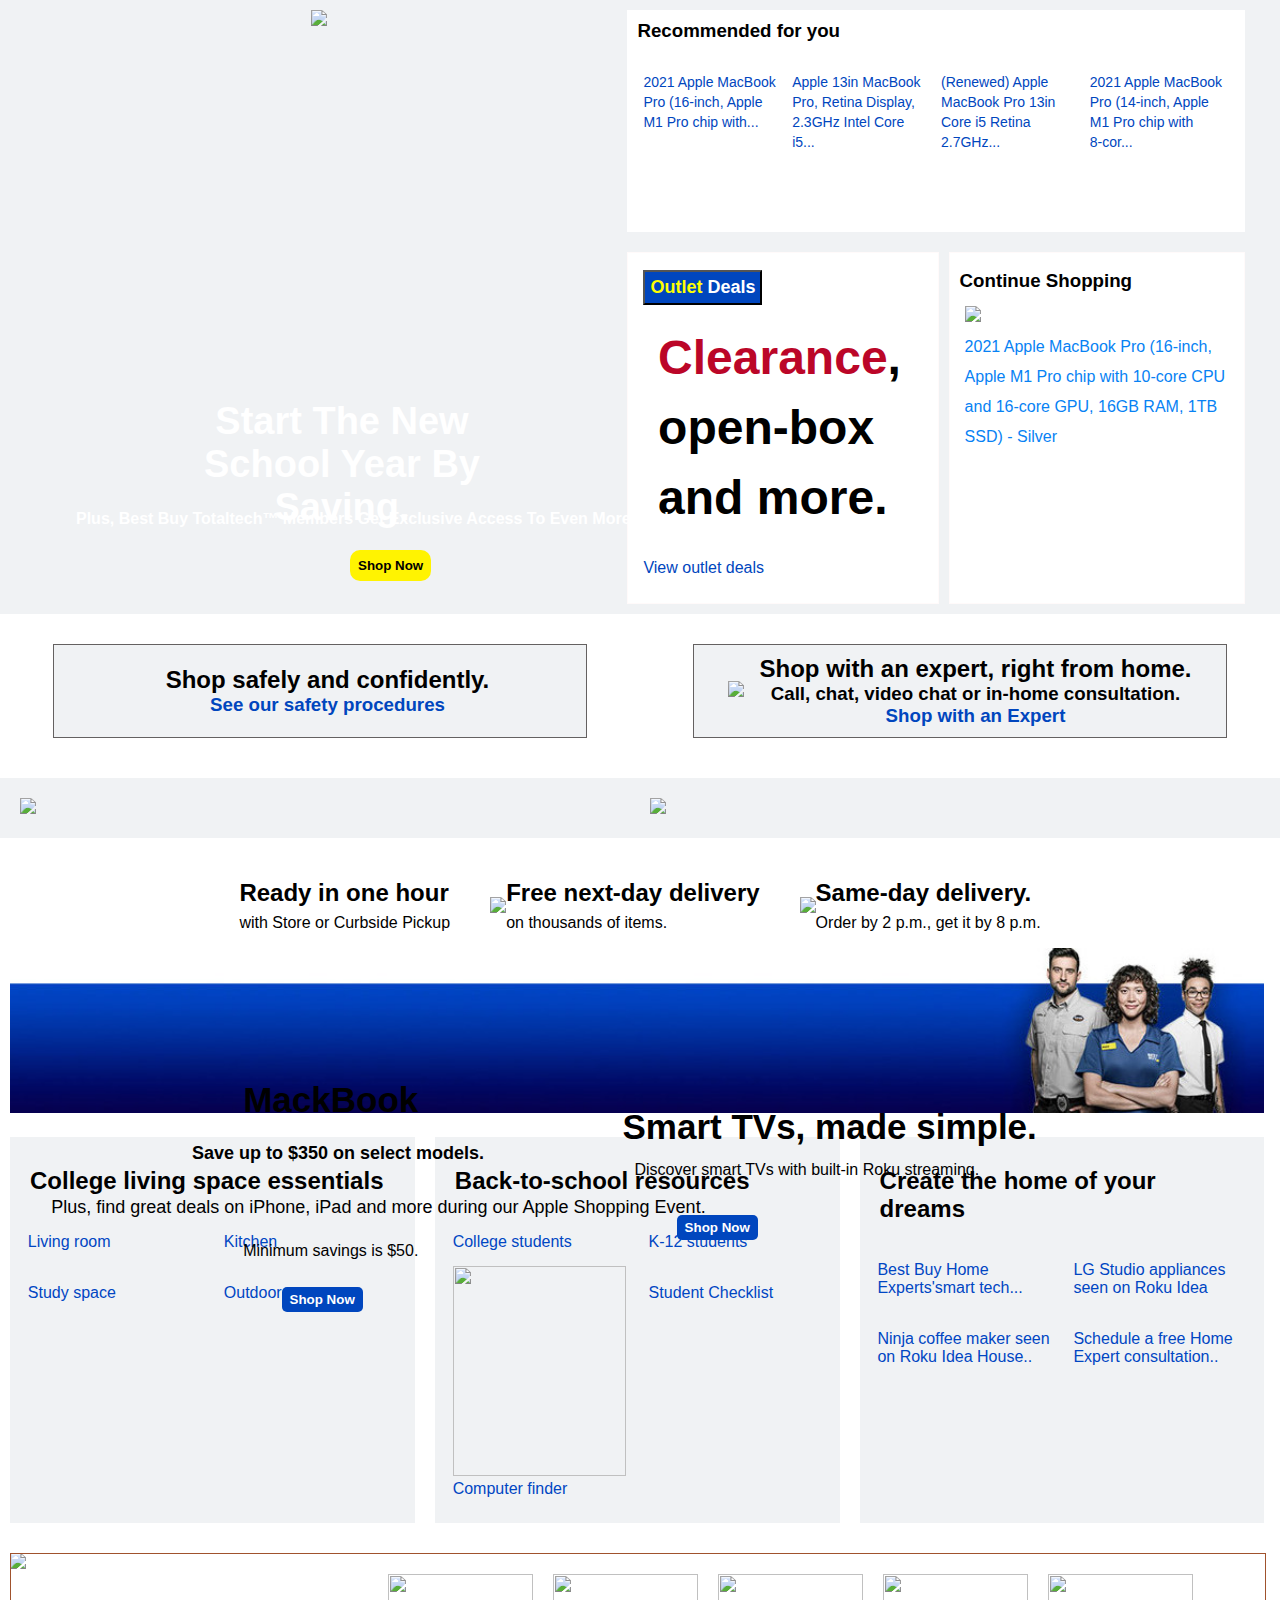
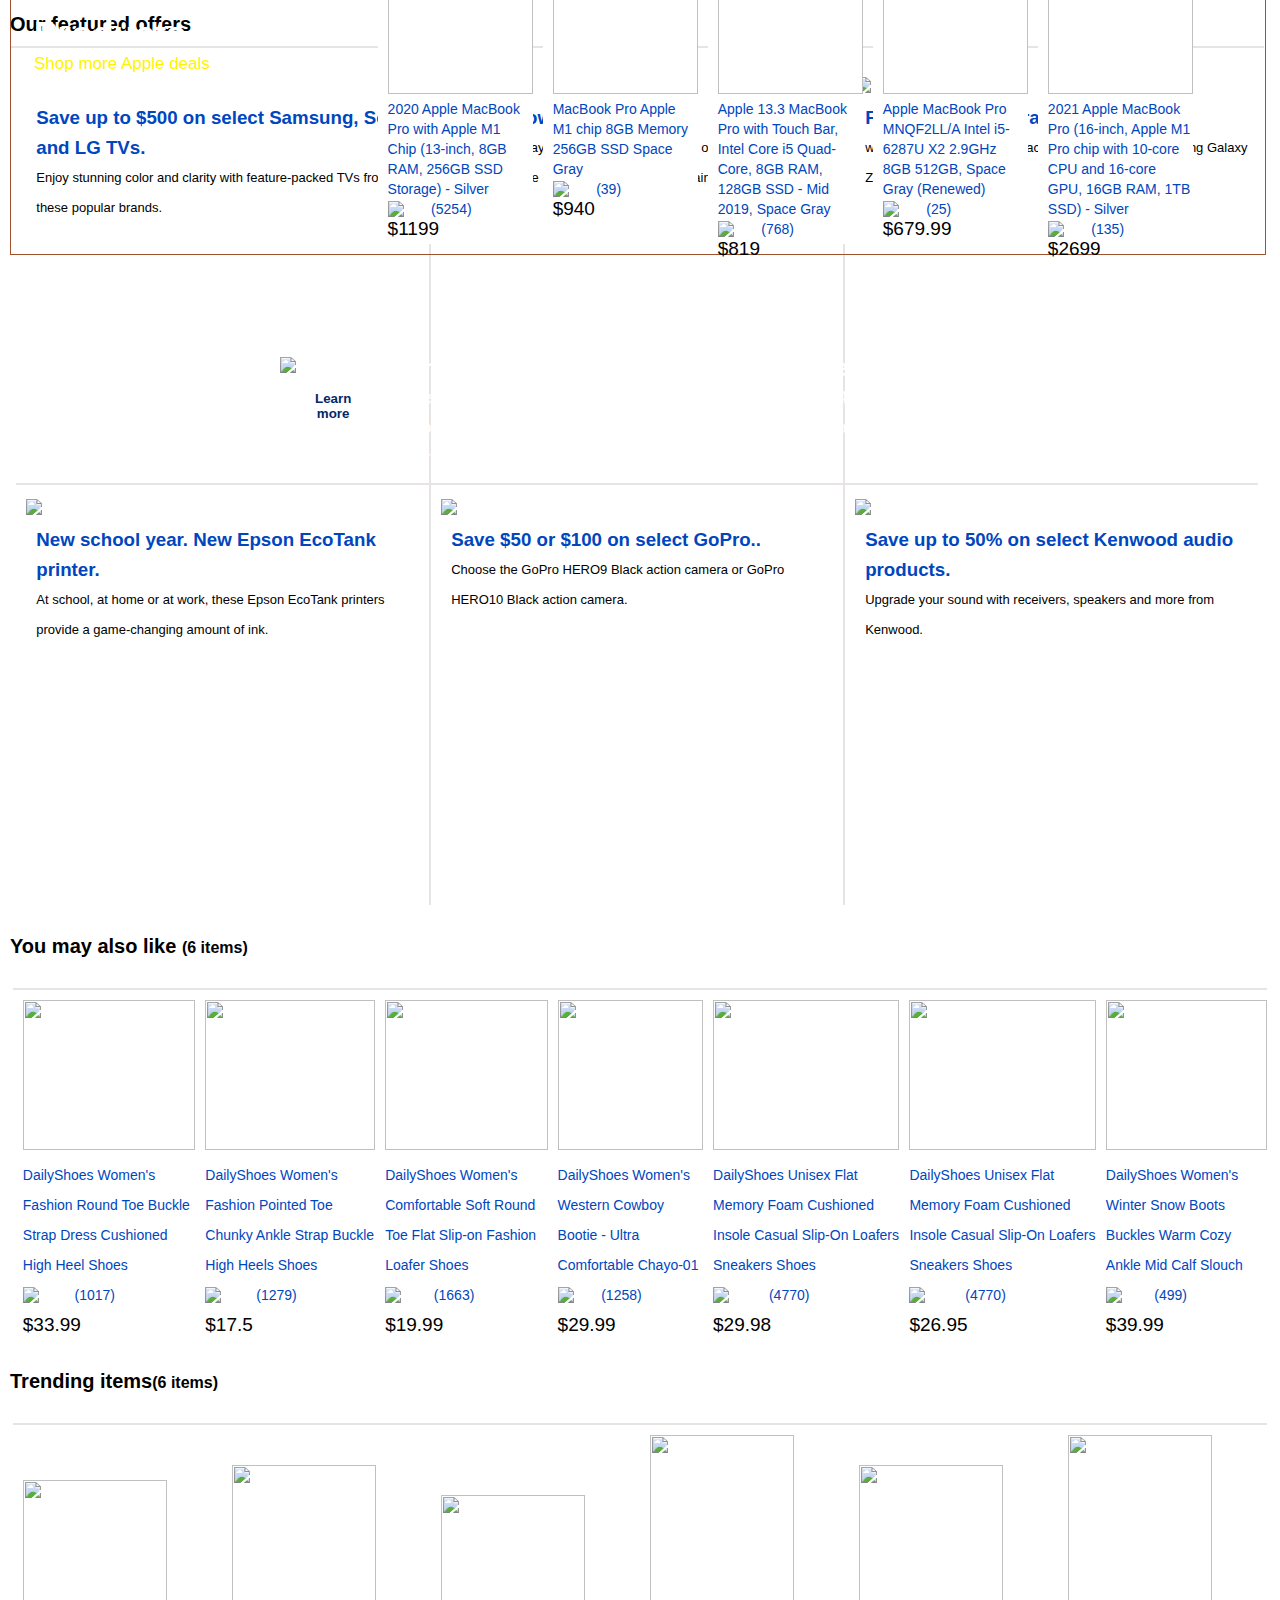
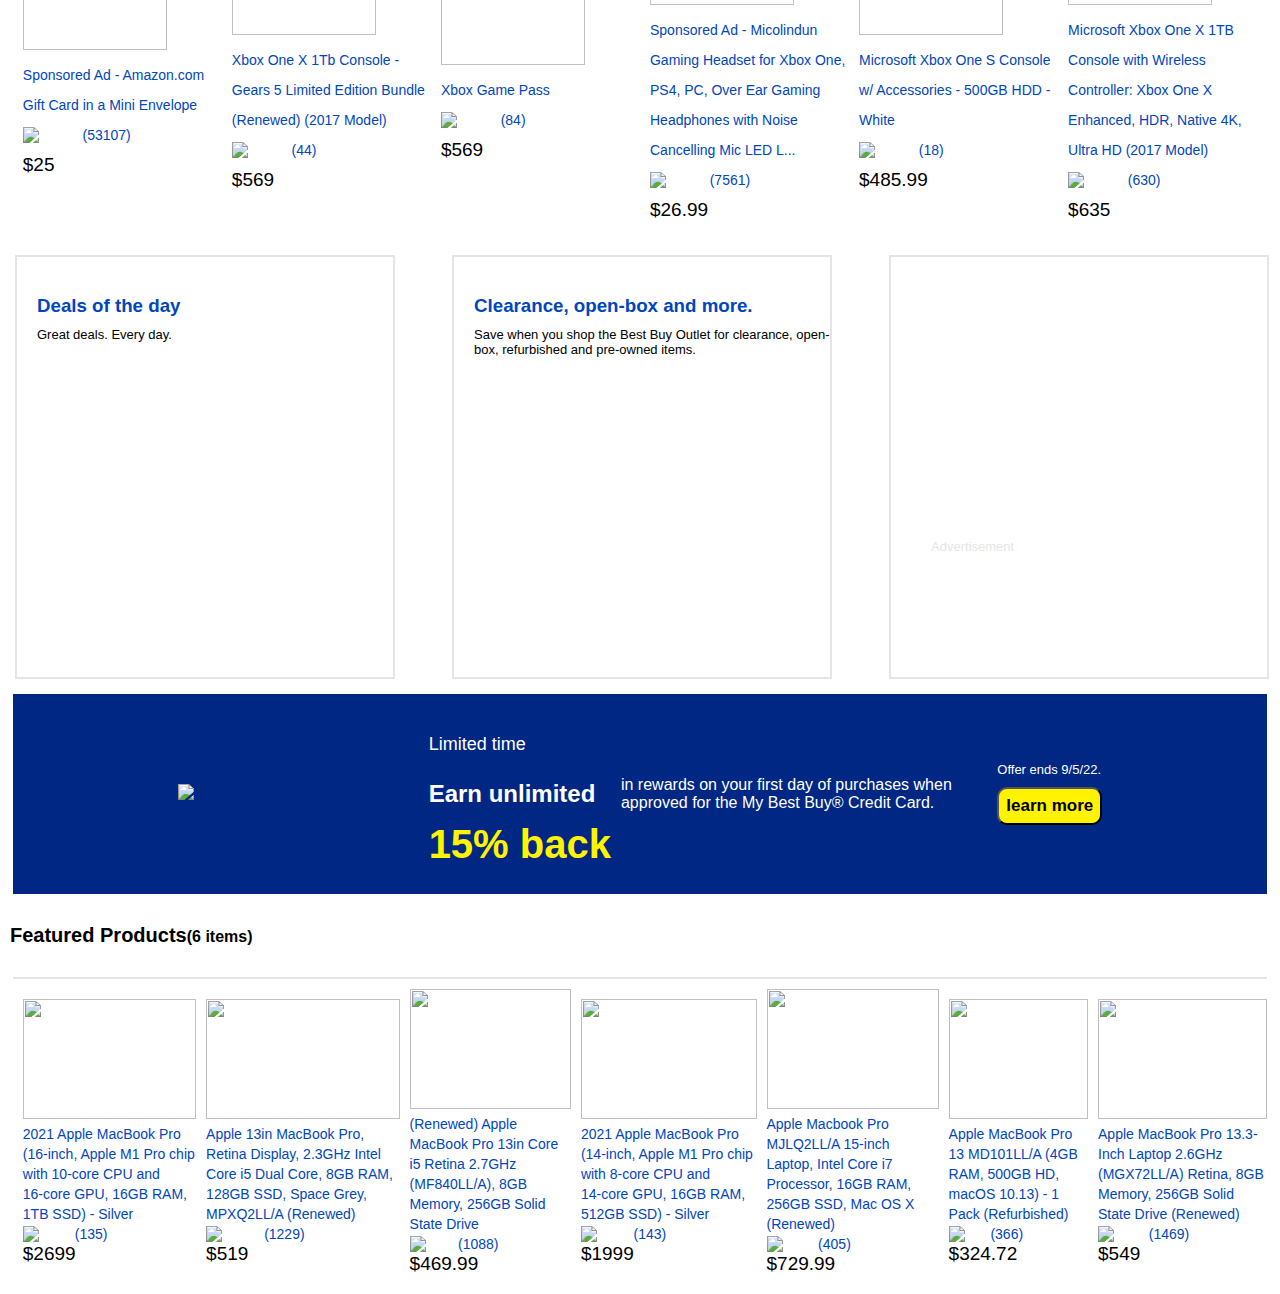
==== index.html @ 5bbf008c "Merge pull request #18 from Piryanshu88/fw20_0834_day-2" ====
<!DOCTYPE html>
<html lang="en">
<head>
    <meta charset="UTF-8">
    <meta http-equiv="X-UA-Compatible" content="IE=edge">
    <meta name="viewport" content="width=device-width, initial-scale=1.0">
    <link rel="icon" href="[data-uri]">
    <title>Best Buys | Official and Online Store  </title>
    <link rel="stylesheet" href="./styles/css/index.css">
    <style>
        
    </style>
</head>

<body>
    <div id="navbar">
      
    </div>
    <div id="top-section">
        <div id="school-deals">
            <img style="width: 95%;position: relative;" src="https://pisces.bbystatic.com/image2/BestBuy_US/dam/GL-74179_ghplarge-949d5cd3-9919-43be-a516-9c9695aa7c24.jpg">
            <h1 id="t1">Start the new school year by saving.</h1>
            <h3 id="t2">Plus, Best Buy Totaltech™ members get exclusive access to even more deals.</h3>
            <button id="t3">Shop Now</button>
        </div>
        <div id="top-section-right">
           <div id="deals">
            <h3>Recommended for you</h3>
            <div id="recommended">
                <div>
                    <img  src="https://m.media-amazon.com/images/I/61Y30DpqRVL._AC_UY218_.jpg" alt="">
                    <p>2021 Apple MacBook Pro (16-inch, Apple M1 Pro chip with...</p>
                </div>
                <div>
                    <img src="https://m.media-amazon.com/images/I/71nM55mRvxL._AC_UY218_.jpg" alt="">
                    <p>Apple 13in MacBook Pro, Retina Display, 2.3GHz Intel Core i5...</p>
                </div>
                <div>
                    <img src="https://m.media-amazon.com/images/I/718L2WEaryL._AC_UY218_.jpg" alt="">
                    <p>(Renewed) Apple MacBook Pro 13in Core i5 Retina 2.7GHz...</p>
                </div>
                <div>
                    <img src="https://m.media-amazon.com/images/I/61cCf94xIEL._AC_UY218_.jpg" alt="">
                    <p>2021 Apple MacBook Pro (14-inch, Apple M1 Pro chip with 8‑cor...</p>
                </div>
            </div>
           </div>
            <div id="phase">
                <div id="clearance">
                    <button id="c1"><span style="color:yellow ;">Outlet</span> Deals</button>
                    <p id="c2"><span style="color:#BB0628">Clearance</span>, open-box and more.</p>
                    <p id="c3">View outlet deals</p>
                </div>
                <div id="continue-shop">
                    <h3 style="margin-top:17px ;margin-left:10px;margin-bottom: 10px;">Continue Shopping</h3>
                    <div id="continue-shop-1">
                        <!-- displaying data by js -->
                    </div>
                </div>
            </div>
        </div>
    </div>

    <div id="expert">
        <div id="safely">
            <div>
                <img src="https://pisces.bbystatic.com/image2/BestBuy_US/dam/GL-65963-confident-210831-c34d2a74-8b79-41cd-8161-b9987666f7d6.png;maxHeight=72;maxWidth=72" alt="">
            </div>
            <div>
                <h2>Shop safely and confidently.</h2>
                <h3 style="color:#0046BE">See our safety procedures</h3>
            </div>
        </div>
        <div id="right">
            <div>
                <img src="https://pisces.bbystatic.com/image2/BestBuy_US/dam/GL-65963-expert-210831-70c599ed-fc34-47d8-9b93-85f899d93c8f.png;maxHeight=72;maxWidth=72">
            </div>
            <div>
                <h2>Shop with an expert, right from home.</h2>
                <h3>Call, chat, video chat or in-home consultation.</h3>
                <h3 style="color:#0046BE">Shop with an Expert</h3>
            </div>
        </div>
    </div>

    <div id="mid-section">
        <div id="mac">
            <h2 id="m1">MackBook</h2>
            <p id="m2">Save up to $350 on select models.</p>
            <p id="m3">Plus, find great deals on iPhone, iPad and more during our Apple Shopping Event.</p>
            <p id="m4">Minimum savings is $50.</p>
            <button id="m5">Shop Now</button>
            <img style="width:100%;position:relative;" src="https://pisces.bbystatic.com/image2/BestBuy_US/dam/subpanel-MMT-575448-ase-080822-ba762a2c-0acb-48df-926e-17cd564ca47e.jpg">
        </div>
        <div id="roku">
            <h2 id="r1">Smart TVs, made simple.</h2>
            <p id="r2">Discover smart TVs with built-in Roku streaming.</p>
            <button id="r3">Shop Now</button>
            <img style="width:100%;position:relative;" src="https://pisces.bbystatic.com/image2/BestBuy_US/dam/MMT-583396-ghp-sp-roku-220828-5d481c96-cd18-4f81-8034-0f6a1849026f.jpg">
        </div>
    </div>

    <div id="service">
        <div id="hour">
            <div>
                <img style="width: 70%;" src="https://pisces.bbystatic.com/image2/BestBuy_US/Gallery/gl-37875-app-curbside-vpe_der-149659.png;maxHeight=144;maxWidth=144" alt="">
            </div>
            <div>
                <h2>Ready in one hour</h3>
                <p>with Store or Curbside Pickup</p>
            </div>
        </div>
        <div id="next">
            <div>
                <img style="width: 70%;" src="https://pisces.bbystatic.com/image2/BestBuy_US/Gallery/gl-app-vpe-freeshippin_der1-206852.png;maxHeight=144;maxWidth=144">
            </div>
            <div>
                <h2>Free next-day delivery</h2>
                <p>on thousands of items.</p>
            </div>
        </div>
        <div id="same-day">
            <div>
                <img style="width: 70%;" src="https://pisces.bbystatic.com/image2/BestBuy_US/Gallery/gl-app-vpe-freeshippin_der1-206852.png;maxHeight=144;maxWidth=144">
            </div>
            <div>
                <h2>Same-day delivery.</h2>
                <p>Order by 2 p.m., get it by 8 p.m.</p>
            </div>
        </div>
    </div>

    <div id="meme">
        <div id="total">
            <div id="bestbuy">
                <img src="https://pisces.bbystatic.com/image2/BestBuy_US/dam/total-tech-stacked-reverse-sol86118-059fc768-50d8-43ab-b62a-3bded1b62731.png" style="width:50%"><br>
                <button id="btn-1">Learn more</button>
            </div>
            <div id="tech">
                <h2 style="color:white">The membership you and your tech deserve.</h2>
                <p style="width:70%;color: white;">Best Buy Totaltech™ provides 24/7/365 tech support, up to 24 months of product protection with active membership, free standard installation and so much more.
                    Terms and conditions apply.</p>
            </div>
        </div>
        <img src="bestbuyer (1) (1).jpg" id=adv style="margin: 10px;width:98%">
    </div>

    <div id="lower-section">
        <div>
            <h2 class="head">College living space essentials</h2>
            <div class="college">
                <div >
                    <img style="width: 100%;"src="https://pisces.bbystatic.com/image2/BestBuy_US/dam/GL-74307-flex-living-220617-13ff3b39-9f7c-4278-b860-190b8bf8d06b.jpg" alt=""> 
                    <p class="boss"style="color:#0046C3;cursor: pointer;">Living room</p>
                 </div>
                 <div>
                     <img style="width: 100%;"src="https://pisces.bbystatic.com/image2/BestBuy_US/dam/GL-74307-flex-kitchen-220617-fa3601ed-87b6-4066-9a09-8ce5abee8e0b.jpg" alt=""> 
                    <p class="boss" style="color:#0046C3;cursor: pointer;">Kitchen</p>
                 </div>
                 <div>
                     <img style="width: 100%;"src="https://pisces.bbystatic.com/image2/BestBuy_US/dam/GL-74307-flex-study-space-220617-99927718-5b75-4319-b110-cbb4e709b573.jpg" alt=""> 
                    <p class="boss"  style="color:#0046C3;cursor: pointer;">Study space</p>
                 </div>
                 <div>
                     <img style="width: 100%;"src="https://pisces.bbystatic.com/image2/BestBuy_US/dam/GL-74307-flex-outdoor-220617-8b563d78-0b6f-42b3-aa0e-79f0a20b6b6d.jpg" alt=""> 
                    <p class="boss"style="color:#0046C3;cursor: pointer;">Outdoor</p>
                 </div>
            </div>
        </div>

        <div>
            <h2 class="head">Back-to-school resources</h2>
            <div class="college">
                <div >
                    <img style="width: 100%;"src="https://pisces.bbystatic.com/image2/BestBuy_US/dam/GL-74307-flex-bts-220617-cd9807c7-3288-4a53-9e2b-e6aa969410b2.jpg" alt=""> 
                    <p class="boss"style="color:#0046C3;cursor: pointer;">College students </p>
                 </div>
                 <div>
                     <img style="width: 100%;"src="https://pisces.bbystatic.com/image2/BestBuy_US/dam/GL-74325-flex-parenthub-220617-3ca59862-5125-45ce-a189-439117edf662.jpg" alt=""> 
                    <p class="boss"style="color:#0046C3;cursor: pointer;">K-12 students</p>
                 </div>
                 <div>
                     <img style="width: 100%;height: 210px;"src="https://pisces.bbystatic.com/image2/BestBuy_US/images/products/6504/6504389_rd.jpg" alt=""> 
                    <p class="boss"style="color:#0046C3;cursor: pointer;">Computer finder</p>
                 </div>
                 <div>
                     <img style="width: 100%;"src="https://pisces.bbystatic.com/image2/BestBuy_US/dam/GL-75219-Explore-BTS-Checklist-220705-7034bf3a-0553-4ff0-88a2-0032cb392116.jpg" alt=""> 
                    <p class="boss"style="color:#0046C3;cursor: pointer;">Student Checklist</p>
                 </div>
            </div>
        </div>

        <div>
            <h2 class="head">Create the home of your dreams</h2>
            <div class="college">
                <div >
                    <img style="width: 100%;"src="https://pisces.bbystatic.com/image2/BestBuy_US/dam/GL-76531-explore-roku-kitchen-220815-c8e41565-8422-4aa5-ba16-5ecbe47f5e06.jpg" alt=""> 
                    <p class="boss"style="color:#0046C3;cursor: pointer;">Best Buy  Home Experts'smart tech...</p>
                 </div>
                 <div>
                     <img style="width: 100%;"src="https://pisces.bbystatic.com/image2/BestBuy_US/dam/GL-76531-explore-roku-appliances-220815-3b1701be-aacb-4da3-874d-4b1a51129834.jpg" alt=""> 
                    <p class="boss"style="color:#0046C3;cursor: pointer;">LG Studio appliances seen on Roku Idea</p>
                 </div>
                 <div>
                     <img style="width: 100%;"src="https://pisces.bbystatic.com/image2/BestBuy_US/dam/GL-76531-explore-roku-coffee-220815-acff9194-5b41-4f60-95aa-1b4623ca00e1.jpg" alt=""> 
                    <p class="boss"style="color:#0046C3;cursor: pointer;">Ninja coffee maker seen on Roku Idea House..</p>
                 </div>
                 <div>
                     <img style="width: 100%;"src="https://pisces.bbystatic.com/image2/BestBuy_US/dam/GL-76531-explore-roku-he-220815-7cfc3f46-9d53-49e3-9872-c21d94a7eb39.jpg" alt=""> 
                    <p class="boss"style="color:#0046C3;cursor: pointer;">Schedule a free Home Expert consultation..</p>
                 </div>
            </div>
        </div>

    </div>

    <div id="essential">
        <div id="apple-products">
            <div id="apple-details">
                <h2 id="ap-1">Apple Essentials Products</h2>
                <p id="ap-2">Shop more Apple deals</p>
            </div>
            <div id="apple-product-display">
                <!-- Getting data via js  -->
            </div>
        </div>
        <div>
            <img  style="position: relative;width: 98%;margin: 10px;"src="https://pisces.bbystatic.com/image2/BestBuy_US/dam/GL-76210-iac-apple-080122-f9cbe257-b0da-4003-ab9a-57cfe6faedaa.jpg">
        </div>
    </div>

    <h3 style="margin-top:30px;margin-left:10px;font-size:20px">Our featured offers</h3>
    <div id="features">
        <div id="features-1">
            <div>
                <img style="width:90% ;" src="https://pisces.bbystatic.com/image2/BestBuy_US/dam/pol-mmt577255-samsung_DER-771450f0-cd57-4a85-9180-5f460434333e.jpg" alt="">
                <h3 class="fe-1">Save up to $500 on select Samsung, Sony and LG TVs.</h3>
                <p class="fe-2">Enjoy stunning color and clarity with feature-packed TVs from these popular brands.</p>
            </div>
            <div>
                <img style="width:90% ;"src="https://pisces.bbystatic.com/image2/BestBuy_US/dam/pol_MMT-577299_der-9a9683ad-626c-42b2-abb6-bc911eaa0d89.jpg">
                <h3 class="fe-1">Saints Row.</h3>
                <p class="fe-2">Choose the Day 1 or Legacy Edition of this open-world adventure. Plus, get a free Saints Row-themed keychain, found only at Best Buy.</p>
            </div>
            <div>
                <img style="width:90% ;"src="https://pisces.bbystatic.com/image2/BestBuy_US/dam/MMT-571819-samsung-pol-8efa6a58-428e-4a70-8f84-d543e7beb543.jpg">
                <h3 class="fe-1">Free memory upgrade and case.</h3>
                <p class="fe-2">with pre-order and qualified activation of the new Samsung Galaxy Z Series.</p>
            </div>
            <div>
                <img style="width:90% ;"src="https://pisces.bbystatic.com/image2/BestBuy_US/dam/pol_MMT-566770_der-e7e12919-0506-4624-b2b7-76f9450118ab.jpg">
                <h3 class="fe-1">New school year. New Epson EcoTank printer.</h3>
                <p class="fe-2">At school, at home or at work, these Epson EcoTank printers provide a game-changing amount of ink.</p>
            </div>
            <div>
                <img style="width:90% ;"src="https://pisces.bbystatic.com/image2/BestBuy_US/dam/pol-MMT-577252-220822_DER-3c297a44-d7b6-4c84-978b-5916cd4e68e1.jpg">
                <h3 class="fe-1">Save $50 or $100 on select GoPro..</h3>
                <p class="fe-2">Choose the GoPro HERO9 Black action camera or GoPro HERO10 Black action camera.</p>
            </div>
            <div>
                <img style="width:90% ;"src="https://pisces.bbystatic.com/image2/BestBuy_US/dam/pol-kenwood-mmt577155-c27c9389-83a6-4e9c-9257-3953977573cb.jpg">
                <h3 class="fe-1">Save up to 50% on select Kenwood audio products.</h3>
                <p class="fe-2">Upgrade your sound with receivers, speakers and more from Kenwood.</p>
            </div>
        </div>
    </div>

    <h3 style="margin-top:30px;margin-left:10px;font-size:20px">You may also like <span style="font-size:16px;">(6 items)</span></h3>
    <div class="maylike">
        <!-- putting data divs by js -->
    </div>

    <h3 style="margin-top:30px;margin-left:10px;font-size:20px">Trending items<span style="font-size:16px;">(6 items)</span></h3>
    <div class="trending">
        <!-- putting data divs by js -->
    </div>

    <div id="last-section">
        <div class="last-1">
            <img src="https://pisces.bbystatic.com/image2/BestBuy_US/Gallery/GL-37400-pol-dotd-190823_der-98962.png" style="width:100%" alt="">
            <h3 class="sec-1">Deals of the day</h3>
            <p class="sec-2"> Great deals. Every day.</p>
        </div>
        <div class="last-2">
            <img style="width:100%" src="https://pisces.bbystatic.com/image2/BestBuy_US/Gallery/GL-37504-pol-outlet-190823-98410.png;maxHeight=280;maxWidth=412" alt="">
            <h3 class="sec-1" >Clearance, open-box and more.</h3>
            <p class="sec-2" >Save when you shop the Best Buy Outlet for clearance, open-box, refurbished and pre-owned items.</p>
        </div>
        <div class="last-3">
            <p class="sec-3">Advertisement</p>
        </div>
    </div>

    <div id="credit-card">
        <div class="cr-1">
            <img  style="width: 80%;"src="https://pisces.bbystatic.com/image2/BestBuy_US/dam/GL-66611-cb-fs-211018-6dd3346e-0ef8-458c-b16d-5ff2264fbb11.png">
        </div>
        <div class="cr-2">
            <p style="color:white;font-size:18px">Limited time</p>
            <h2 style="color:white">Earn unlimited</h2>
            <h1 style="color: #FFF301 ;font-size: 40px;">15% back</h1>
        </div>
        <div class="cr-3">
            <p>in rewards on your first day of purchases when approved for the My Best Buy® Credit Card.</p>
        </div>
        <div class="cr-4">
            <p>Offer ends 9/5/22.</p>
            <button id="cr-btn">learn more</button>
        </div>
    </div>

     <h3 style="margin-top:30px;margin-left:10px;font-size:20px">Featured Products<span style="font-size:16px;">(6 items)</span></h3>
    <div id="featured">
        <!-- putting data divs by js-->
    </div>


</body>
</html>
 <script src="./scripts/index.js">
    //https://api.bestbuy.com/v1/products/6111518.json?apiKey=YourAPIKey
 </script>
---- styles/css/index.css ----
*{
    margin: 0px;
    padding: 0px;
    font-family: sans-serif;
}
#top-section{
    display: flex;
    padding: 10px;
    background-color: #F0F2F4;
}
#top-section>div{
    width: 49%;
}
#school-deals{
    text-align: center;
    text-transform: capitalize;
}
#t1{
    position: absolute;
    top: 400px;
    color: white;
    left: 150px;
    width: 30%;
    font-size: 38px;
}
#t2{
    position: absolute;
    top: 510px;
    color: white;
    left: 76px;
    font-size: 16px;
}
#t3{
    position: absolute;
    top: 550px;
    left: 350px;
    font-weight: bold;
    padding: 8px 8px;
    background-color: #FFF301;
    border-radius: 10px;
    cursor: pointer;
    border: none;
}
#t3:hover{
    background-color: yellow
}
#recommended{
    display: flex;
    gap: 1.5%;
}
#recommended>div{
    width: 23%;
    height: 170px;
    margin-top: 10px;
    margin-bottom: 10px;
    text-align:left;
    line-height: 20px;
}
#recommended>div:hover>p{
    text-decoration: underline;
}

#recommended img{
    width: 90%;
    margin:6px 6px 0px 6px;
}
#recommended p{
    color: #0046BE;
    cursor: pointer;
    font-size: 14px;
    margin-left: 6px;
}
#deals{
    background-color: white;
    padding-left: 10px;
    
    padding-top: 10px;
}
#phase{
    display: flex;
    gap: 10px;

}
#phase>div{
    width: 50%;
    border: 1px solid snow;
    height: 350px;
    margin-top: 20px;
}
#clearance{
    background-color: white;
    padding-left: 15px;
    line-height: 70px;
}
#c1{
    background-color: #0046BE;
    color: white;
    font-weight: bold;
    font-size: 18px;
    padding: 5px;
}
#c2{
    font-size: 48px;
    width: 90%;
    margin: auto;
    font-weight: bold;
    
}
#c3{
    color: #0046BE;
}
#continue-shop{
    background-color: white;
}
#continue-shop-1{
    margin-left: 15px;
}
.cont{
    color: #0782F4;

}
.cont:hover{
    text-decoration: underline;
}
#expert{
    display: flex;
    margin-top:20px;
    justify-content: space-around;
}
#expert>div{
    display: flex;
    align-items: center;
    width: 40%;
    text-align: center;
    justify-content: center;
    border: 1px solid #646161;
    margin: 10px;
    padding: 10px;
    background-color: #F0F2F4;
    gap: 15px;
}
#mid-section{
    display: flex;
    gap: 20px;
    margin-top: 30px;
    background-color: #F0F2F4;
    padding: 20px;
}
#mid-section>div{
    width: 50%;

}
#m1{
    position: absolute;
    top: 120%;
    font-size: 35px;
    
    z-index: 1;
    left: 19%;
}
#m2{
    position: absolute;
    top: 127%;
    
    font-size: 18px;
    font-weight: bold;
    z-index: 1;
    left: 15%;
}
#m3{
    position: absolute;
    top: 133%;
    z-index: 1;
    
    left: 4%;
    font-size: 18px;
}
#m4{
    position: absolute;
    top: 138%;
    
    z-index: 1;
    left: 19%;
}
#m5{
    position: absolute;
    top: 143%;
    z-index: 1;
    
    left: 22%;
    background-color: #0046BE;
    color: white;
    font-weight: bold;
    padding: 5px 8px;
    cursor: pointer;
    border: none;
    border-radius: 5px;
}
#m5:hover{
    background-color: #1e3b6d;
}
#r1{
    position: absolute;
    top:123%;
    z-index: 1;
    
    font-size: 35px;
    right: 19%;
}
#r2{
    position: absolute;
    top: 129%;
    
    z-index: 1;
    right: 23.5%;
}
#r3{

    position: absolute;
    top: 135%;
    cursor: pointer;
    right: 40.8%;
    z-index: 1;
    background-color: #0046BE;
    color: white;
    font-weight: bold;
    padding: 5px 8px;
    border: none;
    border-radius: 5px;
}
#r3:hover{
    background-color: #1e3b6d;
}
#service{
    display: flex;
    gap: 40px;
    margin-top: 40px;
    justify-content: center;
}
#service>div{
    display: flex;
    align-items: center;
    line-height: 30px;
}
#adv{
    position: relative;
}
#total{
    
    display: flex;
    gap: 10px;
    justify-content: center;
    z-index: 1;
    
    position: absolute;
    top: 217%;
    left: 40px;
    line-height: 30px;
}
#tech{
    padding-left: 10px;
    border-left: 2px solid white;
}
#btn-1{
    padding: 8px 35px;
    background-color: white;
    border-radius: 5px;
    border: none;
    cursor: pointer;
    color: #032869;
    font-weight: bold;
}
#bestbuy{
    margin-left: 240px;
}
#btn-1:hover{
    background-color: #0782F4 ;
    color: white;
    border: 1px solid white;
}
#lower-section{
    width: 98%;
    display: flex;
    gap: 20px;
    margin: 10px;
}
#lower-section>div{
    width: 31%;
    padding: 10px;
    background-color: #F0F2F4;
}
.college{
    display: grid;
    grid-template-columns: repeat(2,45% );
    gap: 15px;
    justify-content: space-evenly;
    margin-top: 15px;
    margin-bottom: 15px;
}
.head{

    margin: 20px 10px;
}
#essential{
    margin-top: 20px;
    
}
#apple-products{
    margin: 10px;
    width: 98%;
    position: absolute;
    z-index: 1;
    display: flex;
    height: 300px;
    gap: 30px;
    border: 1px solid sienna;
}
#apple-details{
    width: 25%;
    padding-left: 23px;
    margin-top: 20px;
}
#ap-1{
    font-size: 35px;
    color: white;
}
#ap-2{
    color: #FFF301;
    font-size: 17px;
}
#apple-product-display{
    display: flex;
    max-width: 65%;
    gap: 10px;
    margin-top: 10px;
    margin-bottom: 10px;
}
#apple-product-display>div{
    width:20% ;
}
.title-1{
    color: #0046BE;
    font-size: 14px;
}
.title-1:hover{
    text-decoration: underline;
}
#features{
    width: 98%;
    margin: 10px;
    border-top: 2px solid #E8E4E4;
    /*  */
}
#features-1{
    display: grid;
    grid-template-columns: repeat(3,33%);
    justify-content: center;
    align-items: center;
    margin-top:15px ;
    line-height: 30px;
}
#features-1>div{
    padding: 10px;
    height: 400px;
}
.fe-1{
    margin-left: 10px;
    color: #0046BE;
    cursor: pointer;
}
.fe-2{
    margin-left: 10px;
    font-size: 13px;
}
.fe-1:hover{
    text-decoration: underline;
}
#features-1>div:nth-child(1){
    border-right:  1px solid #E8E4E4;
    border-bottom:  1px solid #E8E4E4;
}
#features-1>div:nth-child(2){
    border-right:  1px solid #E8E4E4;
    border-bottom:  1px solid #E8E4E4;
    border-left:  1px solid #E8E4E4;
}
#features-1>div:nth-child(3){
    border-bottom:  1px solid #E8E4E4;
    border-left:  1px solid #E8E4E4;
}
#features-1>div:nth-child(4){
    border-right:  1px solid #E8E4E4;
    border-top:  1px solid #E8E4E4;
}
#features-1>div:nth-child(5){
    border-right:  1px solid #E8E4E4;
    border-top:  1px solid #E8E4E4;
    border-left:  1px solid #E8E4E4;
}
#features-1>div:nth-child(6){
    border-left:  1px solid #E8E4E4;
    border-top:  1px solid #E8E4E4;
}
.maylike,.trending,#featured{
    width: 98%;
    margin: auto;
    margin-top:30px ;
    border-top:  2px solid #E8E4E4;
    display: flex;
    justify-content: center;
    align-items: center;
}
.boss:hover{
    text-decoration: underline;
}
#last-section{
    width: 98%;
    margin: 15px;
    margin-top: 30px;
    display: flex;
    justify-content: space-between;
}
#last-section>div{
    width:30%;
    height: 420px;
    border:  2px solid #E8E4E4;
}
#last-section>div>.sec-1{
    color: #0046BE;
    cursor: pointer;
    margin-top: 20px;
    padding-left: 20px;
}
#last-section>div>.sec-2{
    font-size: 13px;
    margin-top: 10px;
    padding-left: 20px;
}
#last-section>div>.sec-3{
    color: #E8E4E4;
    font-size: 13px;
    margin-top: 75%;
    padding-left: 40px;
}
#credit-card{
    width: 98%;
    margin: auto;
    margin-top: 10px;
    height: 200px;
    display: flex;
    align-items: center;
    justify-content: center;
    background-color: #002783;
}
.cr-1{
    width: 20%;
}
.cr-2{
    line-height: 50px;
}
.cr-3{
    display: flex;
    width:30%;
    font-size: 16px;
    margin-left: 10px;
    color: white;
}
.cr-4{
    font-size: 13px;
    color: white;
}
#cr-btn{
    font-size: 17px;
    padding: 7px 7px;
    background-color: #FFF301;
    border-radius: 10px;
    margin-top: 10px;
    font-weight: bold;
}
#cr-btn:hover{
    background-color: #7a773c;
}
#featured>div{
    line-height: 30px;
    margin-bottom: 20px;
}
/* @media screen and (min-width:481px) and (max-width:761px){
    #m1{
        top:118%;
    }
    #m2{
        top:125%

    }
    #m3{
        top:130%;
    }
} */
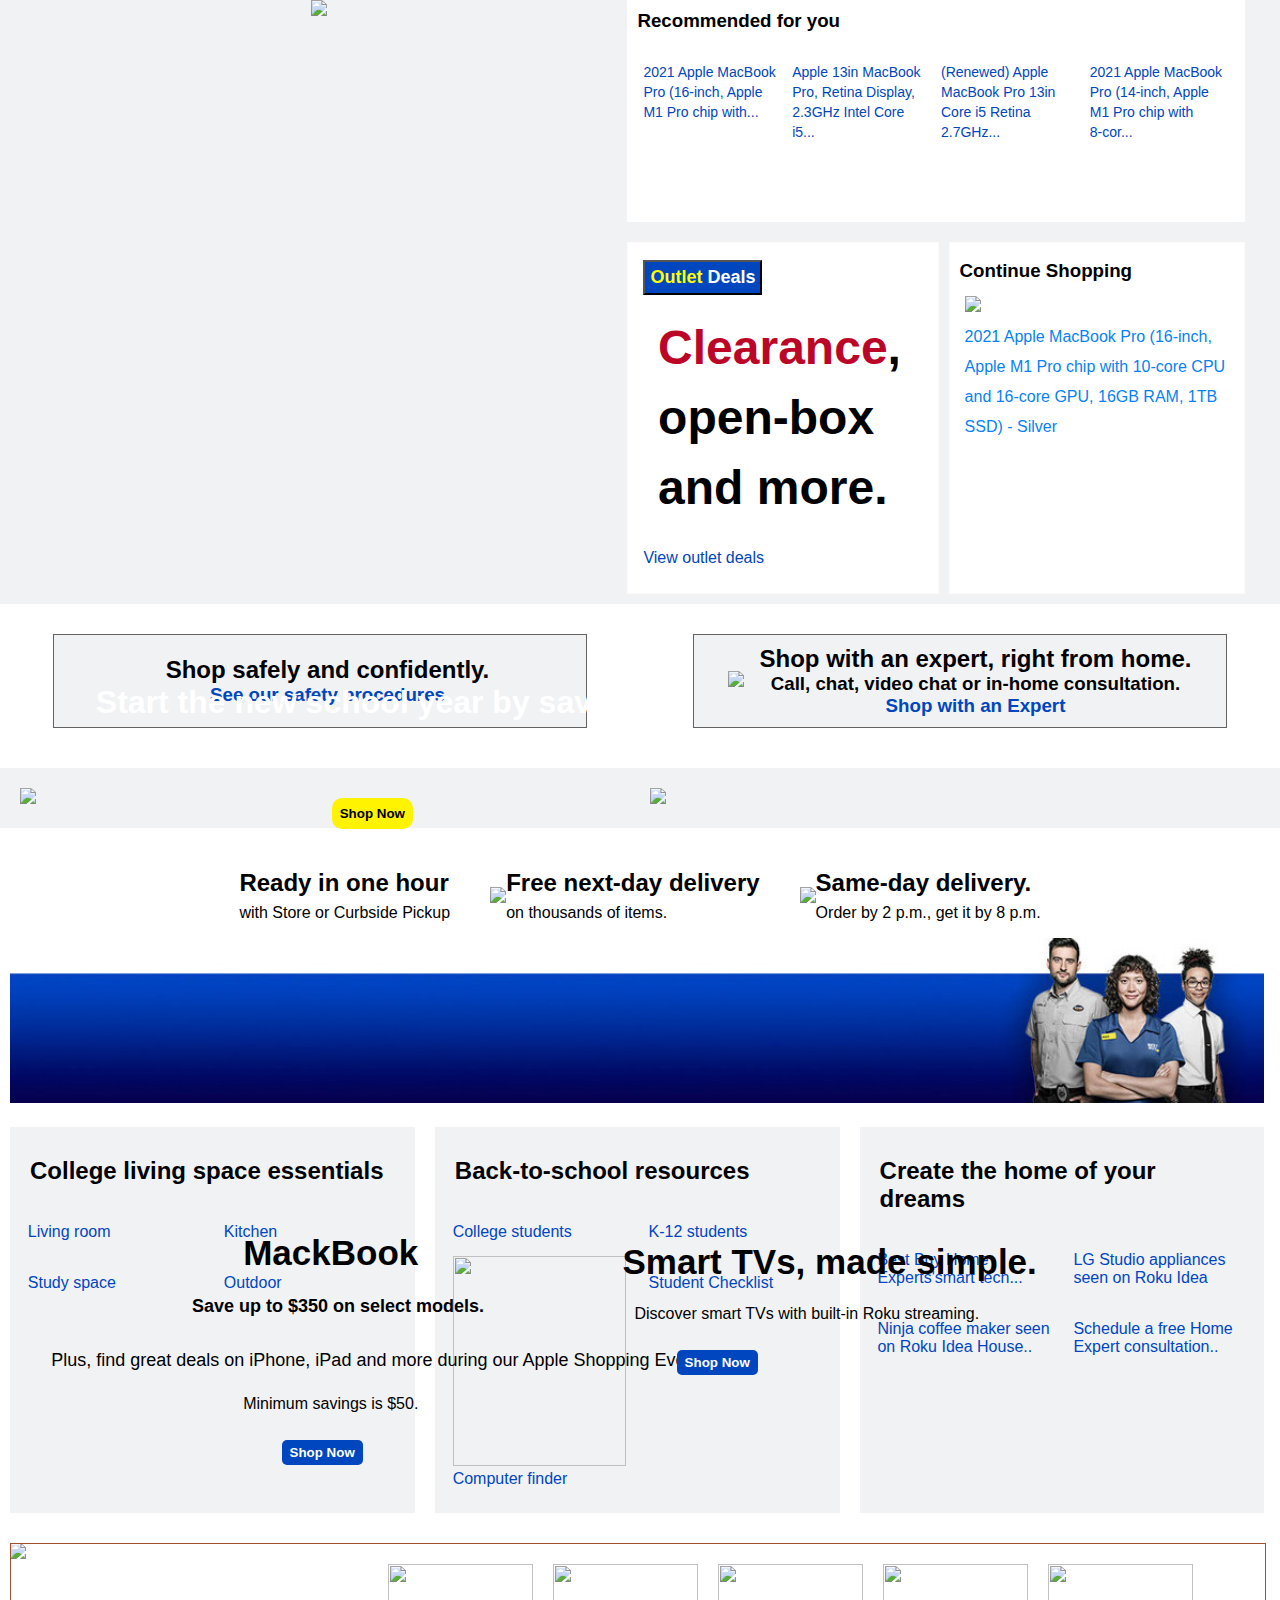
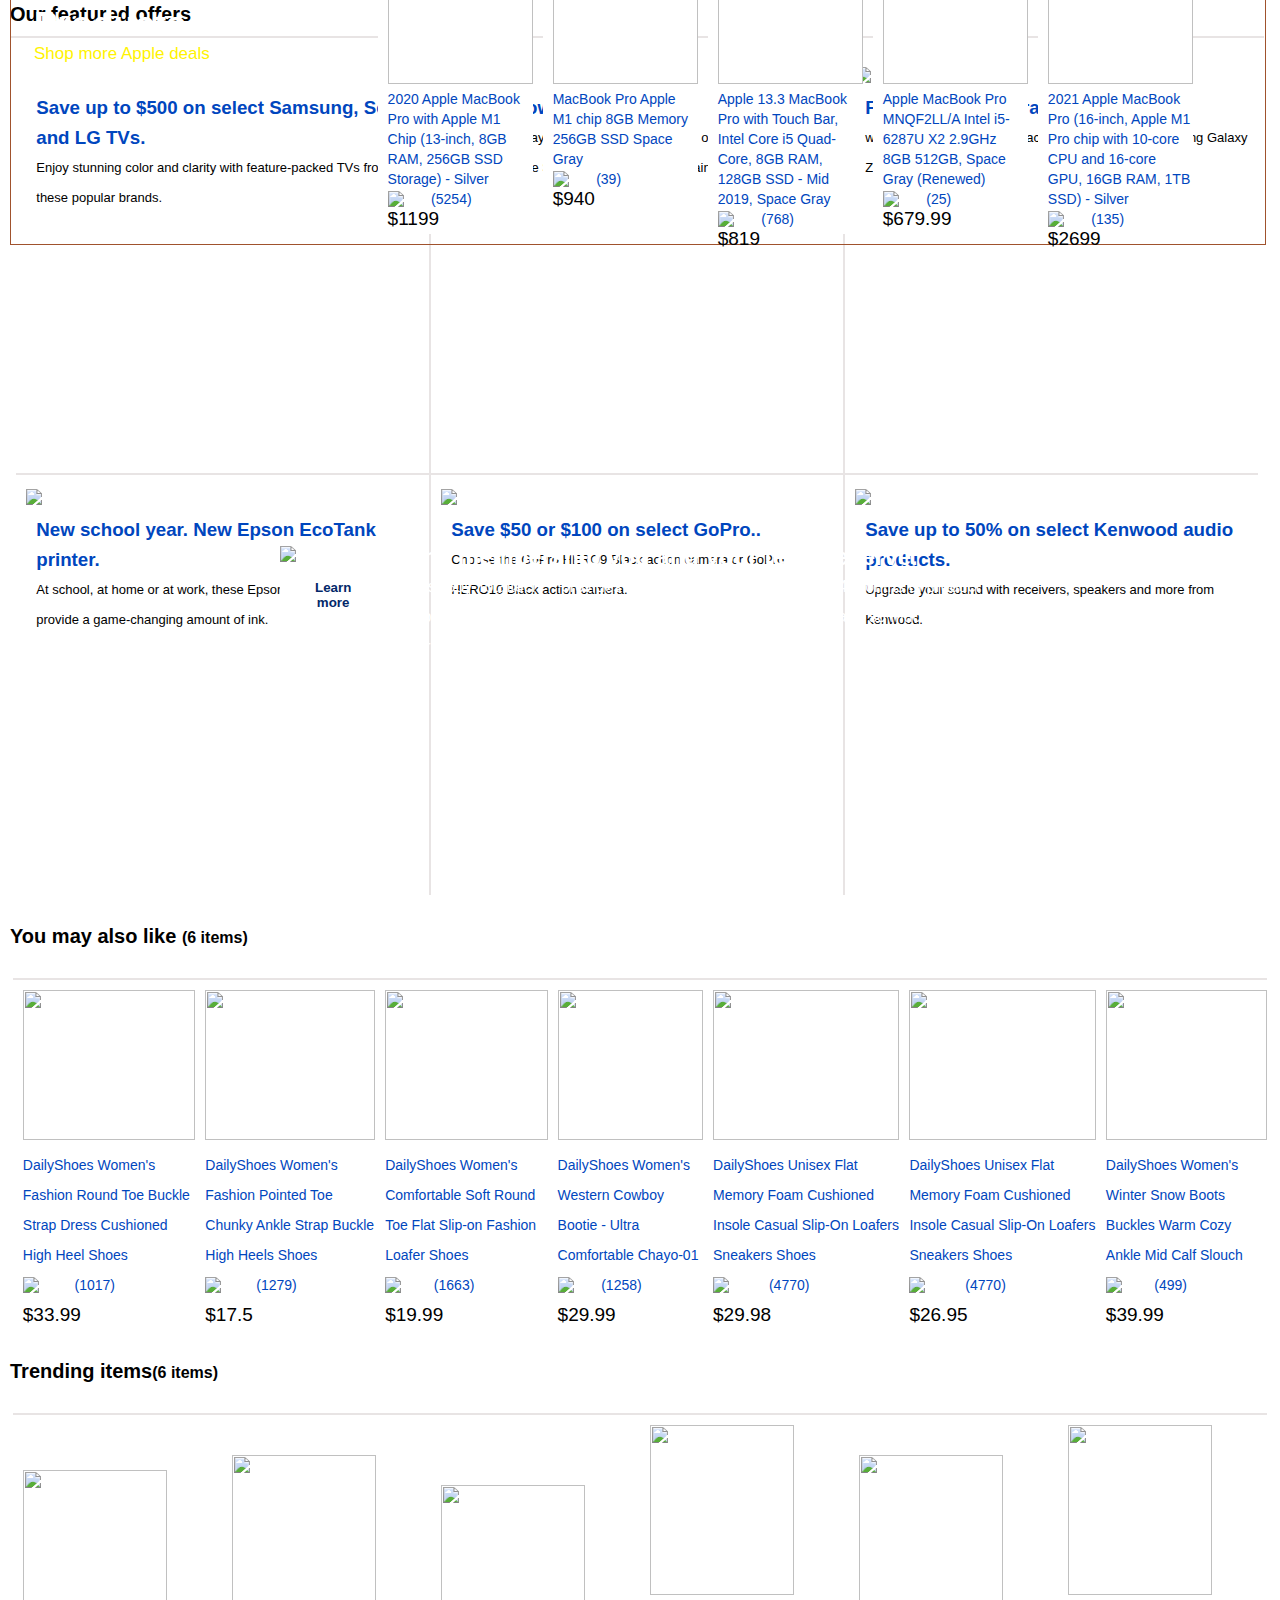
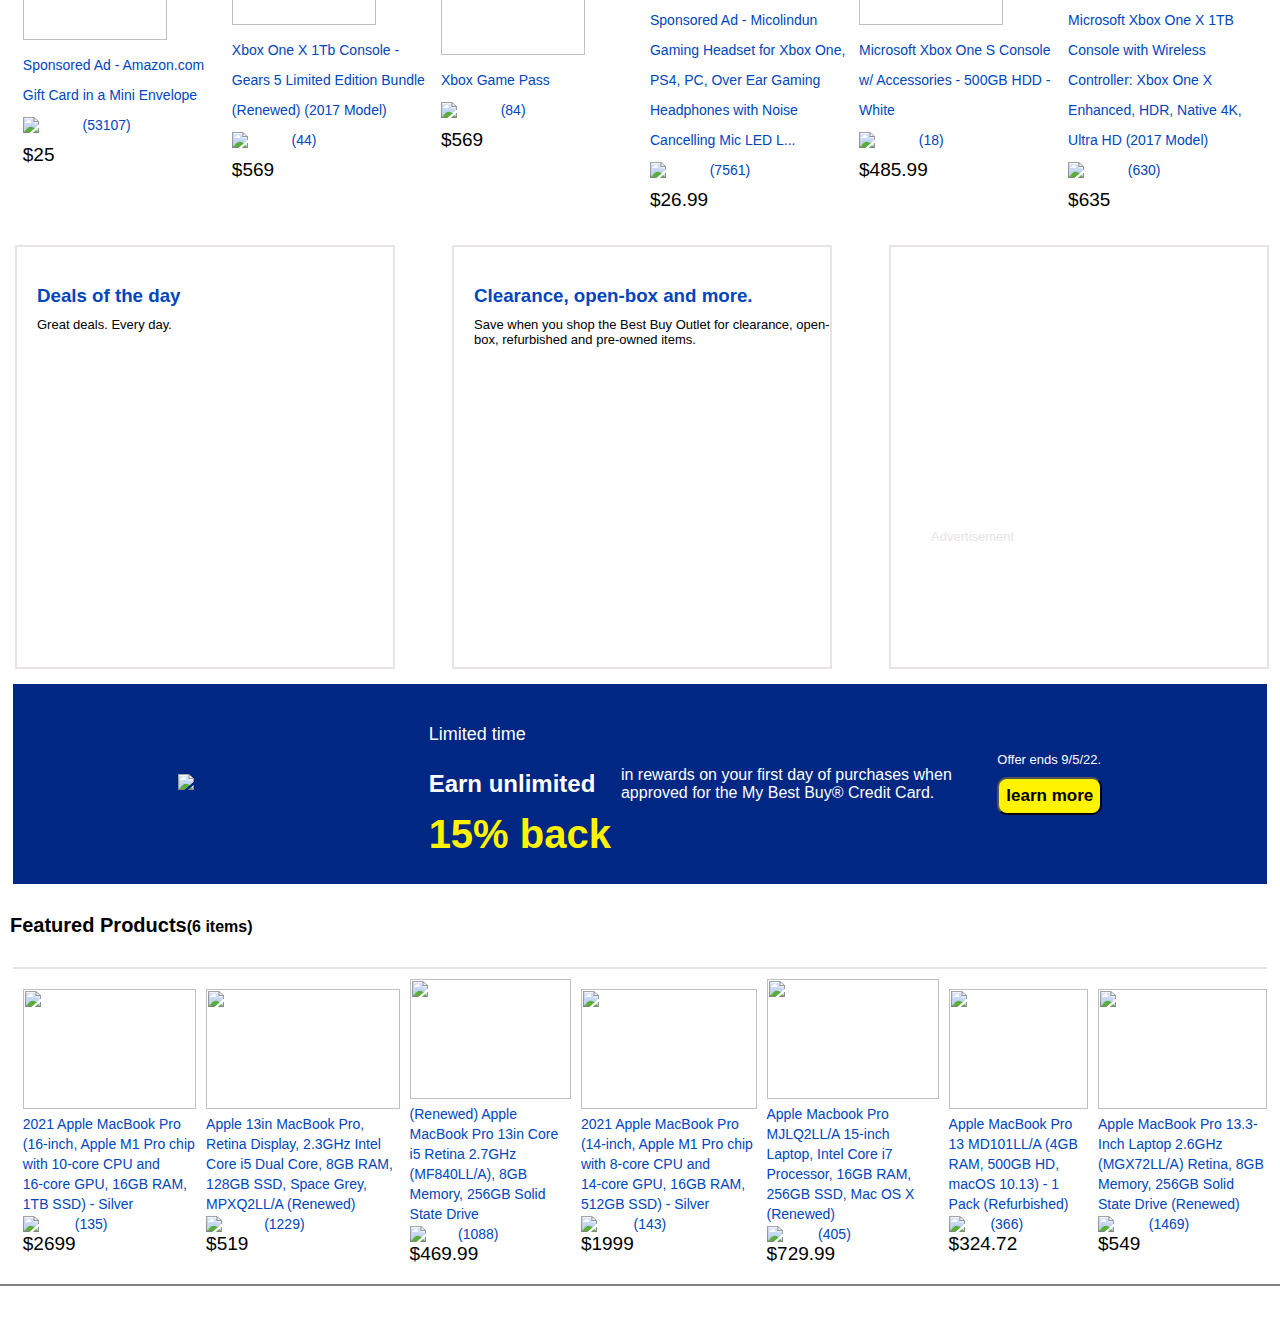
==== commit 429149a4: "adding final modification" ====
--- a/index.html
+++ b/index.html
@@ -6,10 +6,10 @@
     <meta name="viewport" content="width=device-width, initial-scale=1.0">
     <link rel="icon" href="[data-uri]">
     <title>Best Buys | Official and Online Store  </title>
+    <link rel="stylesheet" href="https://stackpath.bootstrapcdn.com/font-awesome/4.7.0/css/font-awesome.min.css">
     <link rel="stylesheet" href="./styles/css/index.css">
-    <style>
-        
-    </style>
+    <link rel="stylesheet" href="style.css">
+    
 </head>
 
 <body>
@@ -18,10 +18,12 @@
     </div>
     <div id="top-section">
         <div id="school-deals">
-            <img style="width: 95%;position: relative;" src="https://pisces.bbystatic.com/image2/BestBuy_US/dam/GL-74179_ghplarge-949d5cd3-9919-43be-a516-9c9695aa7c24.jpg">
-            <h1 id="t1">Start the new school year by saving.</h1>
-            <h3 id="t2">Plus, Best Buy Totaltech™ members get exclusive access to even more deals.</h3>
-            <button id="t3">Shop Now</button>
+            <img  src="https://pisces.bbystatic.com/image2/BestBuy_US/dam/GL-74179_ghplarge-949d5cd3-9919-43be-a516-9c9695aa7c24.jpg">
+            <div>
+                <h1 id="t1">Start the new school year by saving.</h1>
+                <h3 id="t2">Plus, Best Buy Totaltech™ members get exclusive access to even more deals.</h3>
+                <button id="t3">Shop Now</button>
+            </div>
         </div>
         <div id="top-section-right">
            <div id="deals">
@@ -89,7 +91,7 @@
             <p id="m2">Save up to $350 on select models.</p>
             <p id="m3">Plus, find great deals on iPhone, iPad and more during our Apple Shopping Event.</p>
             <p id="m4">Minimum savings is $50.</p>
-            <button id="m5">Shop Now</button>
+            <button id="m5" onclick="window.location.href='mackbook.html'">Shop Now</button>
             <img style="width:100%;position:relative;" src="https://pisces.bbystatic.com/image2/BestBuy_US/dam/subpanel-MMT-575448-ase-080822-ba762a2c-0acb-48df-926e-17cd564ca47e.jpg">
         </div>
         <div id="roku">
@@ -134,7 +136,7 @@
         <div id="total">
             <div id="bestbuy">
                 <img src="https://pisces.bbystatic.com/image2/BestBuy_US/dam/total-tech-stacked-reverse-sol86118-059fc768-50d8-43ab-b62a-3bded1b62731.png" style="width:50%"><br>
-                <button id="btn-1">Learn more</button>
+                <button id="btn-1" onclick='window.location.href="total.html"'>Learn more</button>
             </div>
             <div id="tech">
                 <h2 style="color:white">The membership you and your tech deserve.</h2>
@@ -180,7 +182,7 @@
                     <p class="boss"style="color:#0046C3;cursor: pointer;">K-12 students</p>
                  </div>
                  <div>
-                     <img style="width: 100%;height: 210px;"src="https://pisces.bbystatic.com/image2/BestBuy_US/images/products/6504/6504389_rd.jpg" alt=""> 
+                     <img class="comp"style="width: 100%;"src="https://pisces.bbystatic.com/image2/BestBuy_US/images/products/6504/6504389_rd.jpg" alt=""> 
                     <p class="boss"style="color:#0046C3;cursor: pointer;">Computer finder</p>
                  </div>
                  <div>
@@ -305,7 +307,7 @@
         </div>
         <div class="cr-4">
             <p>Offer ends 9/5/22.</p>
-            <button id="cr-btn">learn more</button>
+            <button id="cr-btn" onclick="window.location.href='creditcard.html'">learn more</button>
         </div>
     </div>
 
@@ -314,9 +316,52 @@
         <!-- putting data divs by js-->
     </div>
 
+    <div id="luci"></div>
+
 
 </body>
 </html>
- <script src="./scripts/index.js">
-    //https://api.bestbuy.com/v1/products/6111518.json?apiKey=YourAPIKey
- </script>+
+ <script src="./scripts/index.js"></script>
+
+ <script type="module">
+    import {navbar,footer} from './components/navbar.js'
+    let container=document.getElementById("navbar")
+    container.innerHTML=navbar()
+
+    let hell=document.querySelector('#luci')
+    hell.innerHTML=footer()
+
+    document.getElementById("micro").addEventListener("click",function(){
+        localStorage.clear()
+    getData()
+    })
+
+    const options = {
+        method: 'GET',
+        headers: {
+            'X-RapidAPI-Key': '48a018cd67msha1ec46ff1a15cecp1823bdjsn94fe7a994ebf',
+            'X-RapidAPI-Host': 'amazon23.p.rapidapi.com'
+        }
+    }
+async function getData(){
+    try{
+        let query=document.getElementById("search").value
+    let data=await fetch(`https://amazon23.p.rapidapi.com/product-search?query=${query}&country=US`, options)
+    let res=await data.json()
+    console.log(res.result)
+        localStorage.setItem('products',JSON.stringify(res.result))
+        
+        
+   window.location.href='Productdisplayproject.html'
+    }
+    catch(err){
+        console.log(err)
+    }
+
+}
+
+document.querySelector('#t3').addEventListener('click',function(){
+    window.location.href='dealoftheday.html'
+})
+</script>--- a/styles/css/index.css
+++ b/styles/css/index.css
@@ -13,27 +13,24 @@
 }
 #school-deals{
     text-align: center;
-    text-transform: capitalize;
+}
+#school-deals>div{
+    position: absolute;
+    top:75%;
+    line-height: 55px;
+    text-align: center ;
+    margin-left: 65px;
+    z-index: 1;
 }
 #t1{
-    position: absolute;
-    top: 400px;
-    color: white;
-    left: 150px;
-    width: 30%;
-    font-size: 38px;
+    color: white;
+    font-size: 2rem;
 }
 #t2{
-    position: absolute;
-    top: 510px;
-    color: white;
-    left: 76px;
+    color: white;
     font-size: 16px;
 }
 #t3{
-    position: absolute;
-    top: 550px;
-    left: 350px;
     font-weight: bold;
     padding: 8px 8px;
     background-color: #FFF301;
@@ -152,7 +149,7 @@
 }
 #m1{
     position: absolute;
-    top: 120%;
+    top: 137%;
     font-size: 35px;
     
     z-index: 1;
@@ -160,7 +157,7 @@
 }
 #m2{
     position: absolute;
-    top: 127%;
+    top: 144%;
     
     font-size: 18px;
     font-weight: bold;
@@ -169,7 +166,7 @@
 }
 #m3{
     position: absolute;
-    top: 133%;
+    top: 150%;
     z-index: 1;
     
     left: 4%;
@@ -177,14 +174,14 @@
 }
 #m4{
     position: absolute;
-    top: 138%;
+    top: 155%;
     
     z-index: 1;
     left: 19%;
 }
 #m5{
     position: absolute;
-    top: 143%;
+    top: 160%;
     z-index: 1;
     
     left: 22%;
@@ -201,7 +198,7 @@
 }
 #r1{
     position: absolute;
-    top:123%;
+    top:138%;
     z-index: 1;
     
     font-size: 35px;
@@ -209,7 +206,7 @@
 }
 #r2{
     position: absolute;
-    top: 129%;
+    top: 145%;
     
     z-index: 1;
     right: 23.5%;
@@ -217,7 +214,7 @@
 #r3{
 
     position: absolute;
-    top: 135%;
+    top: 150%;
     cursor: pointer;
     right: 40.8%;
     z-index: 1;
@@ -253,7 +250,7 @@
     z-index: 1;
     
     position: absolute;
-    top: 217%;
+    top: 238%;
     left: 40px;
     line-height: 30px;
 }
@@ -442,6 +439,9 @@
     margin-top: 75%;
     padding-left: 40px;
 }
+#school-deals img{
+    width: 95%;position: relative;
+}
 #credit-card{
     width: 98%;
     margin: auto;
@@ -484,15 +484,186 @@
     line-height: 30px;
     margin-bottom: 20px;
 }
-/* @media screen and (min-width:481px) and (max-width:761px){
-    #m1{
-        top:118%;
-    }
-    #m2{
-        top:125%
-
-    }
-    #m3{
-        top:130%;
-    }
-} */+ .comp{
+    height: 210px;
+}
+.trending>div{
+    width:18% ;
+}
+#luci{
+    border-top: 2px solid grey;
+    padding-top: 30px;
+}
+
+@media all and (min-width:481px) and (max-width:1060px){
+#essential{
+    display:none;
+}
+#top-section{
+    display: block;
+    width: 100%;
+}
+#top-section-right>#deals{
+    width: 200%;
+}
+#school-deals img{
+    width: 200%;
+    height: 500px;
+    
+}
+#school-deals>div{
+    top: 50%;
+    left: 20%;
+}
+#recommended{
+    padding-bottom:10px ;
+}
+#c2{
+    font-size: 35px;
+}
+#mid-section{
+    display: none;
+}
+#meme{
+    display: none;
+}
+#lower-section{
+    display: block;
+    width: 300%;
+}
+#lower-section>div>div{
+    display: flex;
+}
+.comp{
+    height: auto;
+}
+.maylike{
+    display: grid;
+    grid-template-columns: repeat(4,1fr);
+}
+.trending{
+    display: grid;
+    grid-template-columns: repeat(4,1fr);
+
+}
+.trending>div{
+    width:80% ;
+}
+
+
+#featured{
+    display: grid;
+    grid-template-columns:repeat(3,1fr);
+    gap: 20px;
+}
+}
+
+
+@media all and (min-width:320px) and (max-width:480px){
+    
+    #school-deals{
+        display: none;
+    }
+    #clearance{
+        line-height: 35px;
+    }
+    #c1{
+        margin-top: 10px;
+        margin-left: 20px;
+        margin-bottom: 20px;
+    }
+    #c2{
+        margin-bottom: 50px;
+    }
+
+    #phase{
+        width: 200%;
+        border: 1px solid;
+    }
+
+    #essential{
+        display:none;
+    }
+    #top-section{
+        display: block;
+        width: 100%;
+    }
+    #top-section-right>#deals{
+        width: 200%;
+    }
+    #school-deals img{
+        width: 200%;
+        height: 500px;
+        
+    }
+    #school-deals>div{
+        top: 50%;
+        left: 20%;
+    }
+    #recommended{
+        padding-bottom:10px ;
+    }
+    #c2{
+        font-size: 35px;
+    }
+    #mid-section{
+        display: none;
+    }
+    #meme{
+        display: none;
+    }
+    #expert{
+        display: block;
+        width: 200%;
+        margin-left: 20px;
+
+    }
+    #service{
+        line-height: 30px;
+    }
+    #services h2{
+        font-size: 20px;
+    }
+    #services p{
+        font-size: 14px;
+    }
+    #lower-section{
+        display: block;
+        width: 300%;
+    }
+    #lower-section>div>div{
+        display: flex;
+    }
+    .comp{
+        height: auto;
+    }
+    .maylike{
+        display: grid;
+        grid-template-columns: repeat(2,1fr);
+        margin-left: 10px;
+    }
+    .trending{
+        display: grid;
+        grid-template-columns: repeat(2,1fr);
+        margin-left: 10px;
+    
+    }
+    .trending>div{
+        width:80% ;
+    }
+    #features-1{
+        display: grid;
+        grid-template-columns: repeat(2,1fr);
+    }
+    #credit-card>div{
+        line-height: 30px;
+    }
+    
+    #featured{
+        display: grid;
+        grid-template-columns:repeat(2,1fr);
+        gap: 20px;
+        margin-left: 10px;
+    }
+    }
+    
--- a/style.css
+++ b/style.css
@@ -0,0 +1,319 @@
+#navbar{
+    position:relative;
+    color: white;
+    background-color:#0046be;
+   
+    -webkit-font-smoothing: antialiased;
+   
+    font-family:sans-serif;
+    font-size: 13px;
+    height: auto;
+    margin:-10px;
+    
+}
+#one{
+    width: 2.5rem;
+    cursor: pointer;
+}
+#first{
+    display: grid;
+    grid-template-columns:75% 40%;
+    height: 2rem;
+    gap: 10%;
+    padding-top: 8px;
+}
+
+#a{
+    display: grid;
+    grid-template-columns: repeat(4,1fr);
+  
+    margin-left: 20px;
+    align-items: center;
+    
+}
+#a>div{
+    margin-left: -40%;
+}
+#a>input{
+    margin-left: -70%;
+    position:relative;
+}
+
+#b{
+    display: grid;
+    grid-template-columns: repeat(2,1fr);
+    align-items: center;
+    display: grid;
+    align-items: center;
+    /* margin-left: 1rem; */
+    width: 40%;
+    margin-left: -20px;
+    
+}
+#c{
+    display: grid;
+    grid-template-columns: repeat(2,1fr);
+    align-items: center;
+    cursor: pointer;
+}
+#c>div{
+    margin-left:-30% ;
+}
+
+#cart_logo{
+    width: 1.5em;
+}
+
+hr{
+    position:relative;
+    color: aliceblue;
+    margin-top: 1em;
+    size: 0.5em;;
+}
+#store{
+    width: 1.5em;
+}
+#g{
+    display: grid;
+    grid-template-columns: repeat(2,1fr);
+    align-items: center;
+    cursor: pointer;
+}
+#g>div{
+    margin-left:-20% ;
+}
+#micro{
+position:absolute ;
+left: 55%;
+cursor: pointer;
+}
+#second{
+box-sizing: border-box;
+display: grid;
+grid-template-columns: 70% 30%;
+font-size: 8px;
+margin-left: 12px;
+}
+#second-first{
+display: flex;
+margin: 10px;
+gap: 12px;
+
+}
+#second-last{
+display: flex;
+margin: 10px;
+gap: 15px;
+margin-left: -70px;
+}
+.dropdown {
+position: relative;
+display: inline-block;
+
+}
+
+.dropdown-content {
+display: none;
+position: absolute;
+background-color: #f9f9f9;
+color: #0046be;
+min-width: 160px;
+box-shadow: 0px 8px 16px 0px rgba(0,0,0,0.2);
+
+padding: 12px 16px;
+z-index: 1;
+font-size: 12px;
+
+}
+/* p{
+border-bottom: 1px solid lightskyblue;
+} */
+p:last-child{
+border-bottom: none;
+}
+
+.dropdown:hover .dropdown-content {
+display: block;
+
+
+}
+#second .fa{
+margin-right: 6px;
+margin-left: 6px;
+} 
+a{
+text-decoration: none;
+color: white;
+}
+a:hover{
+text-decoration-line: underline;
+}
+.btn{
+text-align: center;
+box-sizing: border-box;
+width: 100%;
+font-size:8px;
+margin-bottom: 8px;
+border:1px solid #0046be;
+color:#0046be;
+padding: 4px;
+border-radius: 5px;
+}
+#dark{
+background-color:blue;
+border: none;
+color: white;
+}
+.btn:hover,#dark:hover{
+background-color: darkblue;
+color: white;
+}
+.blue{
+color: #0046be;
+}
+#para{
+text-align: center;
+font-size: 8px;
+border-bottom: none;
+color: black;
+}
+#scroll{
+height: 250px;
+overflow-y: scroll;
+}
+
+.h{
+display: none;
+position: absolute;
+background-color:white;
+color: #0046be;
+min-width: 460px;
+height: 210px;
+box-shadow: 0px 8px 16px 0px rgba(0,0,0,0.2);
+
+padding: 12px 16px;
+z-index: 1;
+font-size: 12px;
+right: 0;
+left: auto;
+}
+.dropdown:hover .h{
+display: block;
+}
+.up{
+display: grid;
+grid-template-columns: repeat(4,1fr) ;
+width: 170%;
+justify-content: center;
+
+}
+
+
+#i,#t{
+margin-left: -210px;
+align-items: center;
+font-size: 8px;
+margin-top: 15px;
+
+}
+#j{
+margin-left: -150px;
+}
+
+#k{
+font-size: large;
+margin-left:140px;
+margin-top: 50px;
+}
+.l{
+display: grid;
+grid-template-columns: repeat(2,1fr);
+justify-content: space-between;
+}
+.m{
+font-size: 15px;
+color: black;
+}
+.line,.line1{
+border-left: 1px solid #0046be;
+height: 20px;
+width: 0px;
+margin-top: 10px;
+margin-left: -30px;
+}
+#n{
+margin-left: 210px;
+}
+#down{
+display: flex;
+color: black;
+}
+#q{
+border: none;
+font-size: 8px;
+text-align: center;
+}
+#p{
+text-align: center;
+width: 50%;
+margin: auto;
+margin-top: 50px;
+}
+#r{
+box-sizing: border-box;
+width: 69%;
+margin-left: 45px;
+font-size: 8px;
+padding: 3px;
+background-color: #0046be;
+border: none;
+border-radius: 3px;
+color: white;
+}
+#r:hover{
+background-color: darkblue;
+}
+.s{
+width:40%;
+
+}
+.down-second{
+margin-top: 58px;
+
+}
+.o{
+display: grid;
+grid-template-columns:repeat(4,1fr) ;
+width: 170%;
+justify-content: center;
+}
+#t{
+margin-left: -245px;
+}
+#u{
+margin-left: -150px;
+}
+.line1{
+margin-left: -60px;
+}
+#t,.w{
+border: none;
+}
+#v{
+width: 58%;
+margin: auto;
+margin-top:40px ;
+}
+.w{
+font-size: 8px;
+width: 55%;
+margin: auto;
+margin-top: 10px;
+}
+.x{
+width: 43%;
+}
+input::-webkit-input-placeholder {
+font-size: 10px;
+line-height: 3;
+}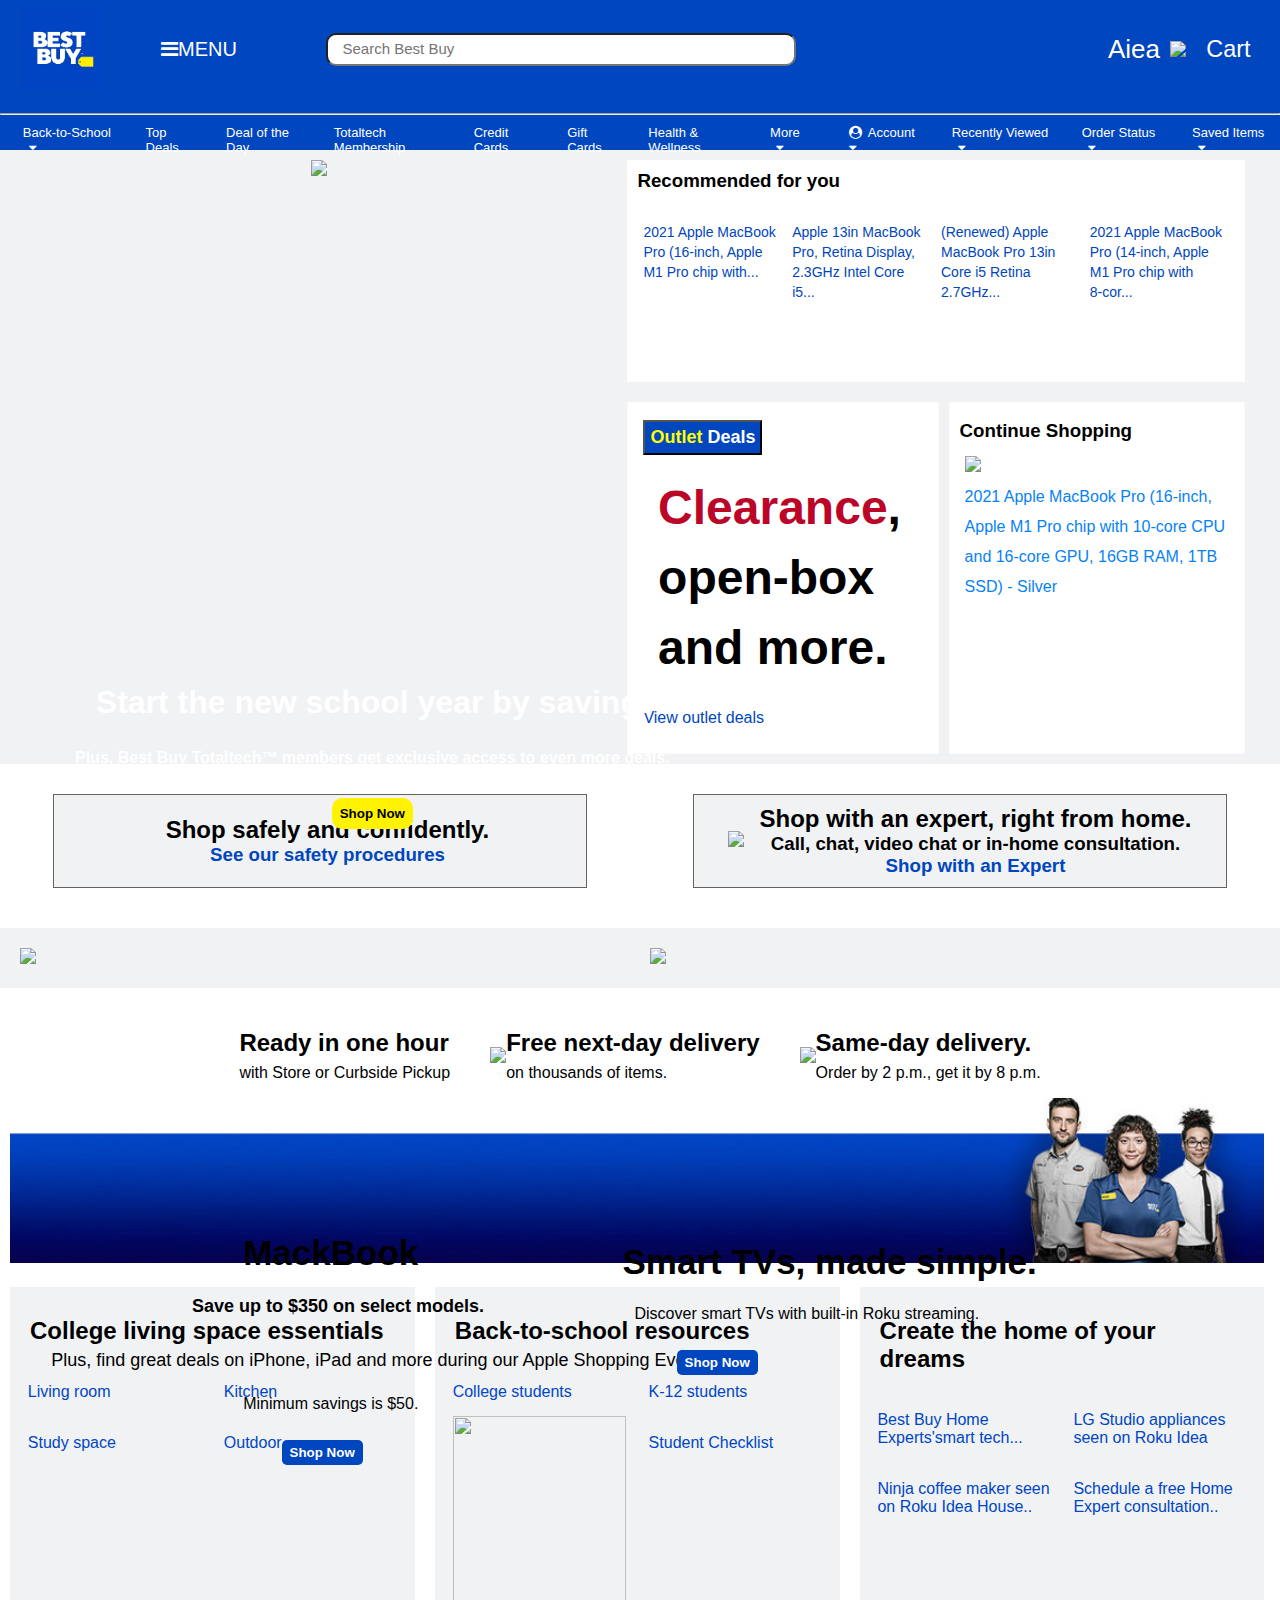
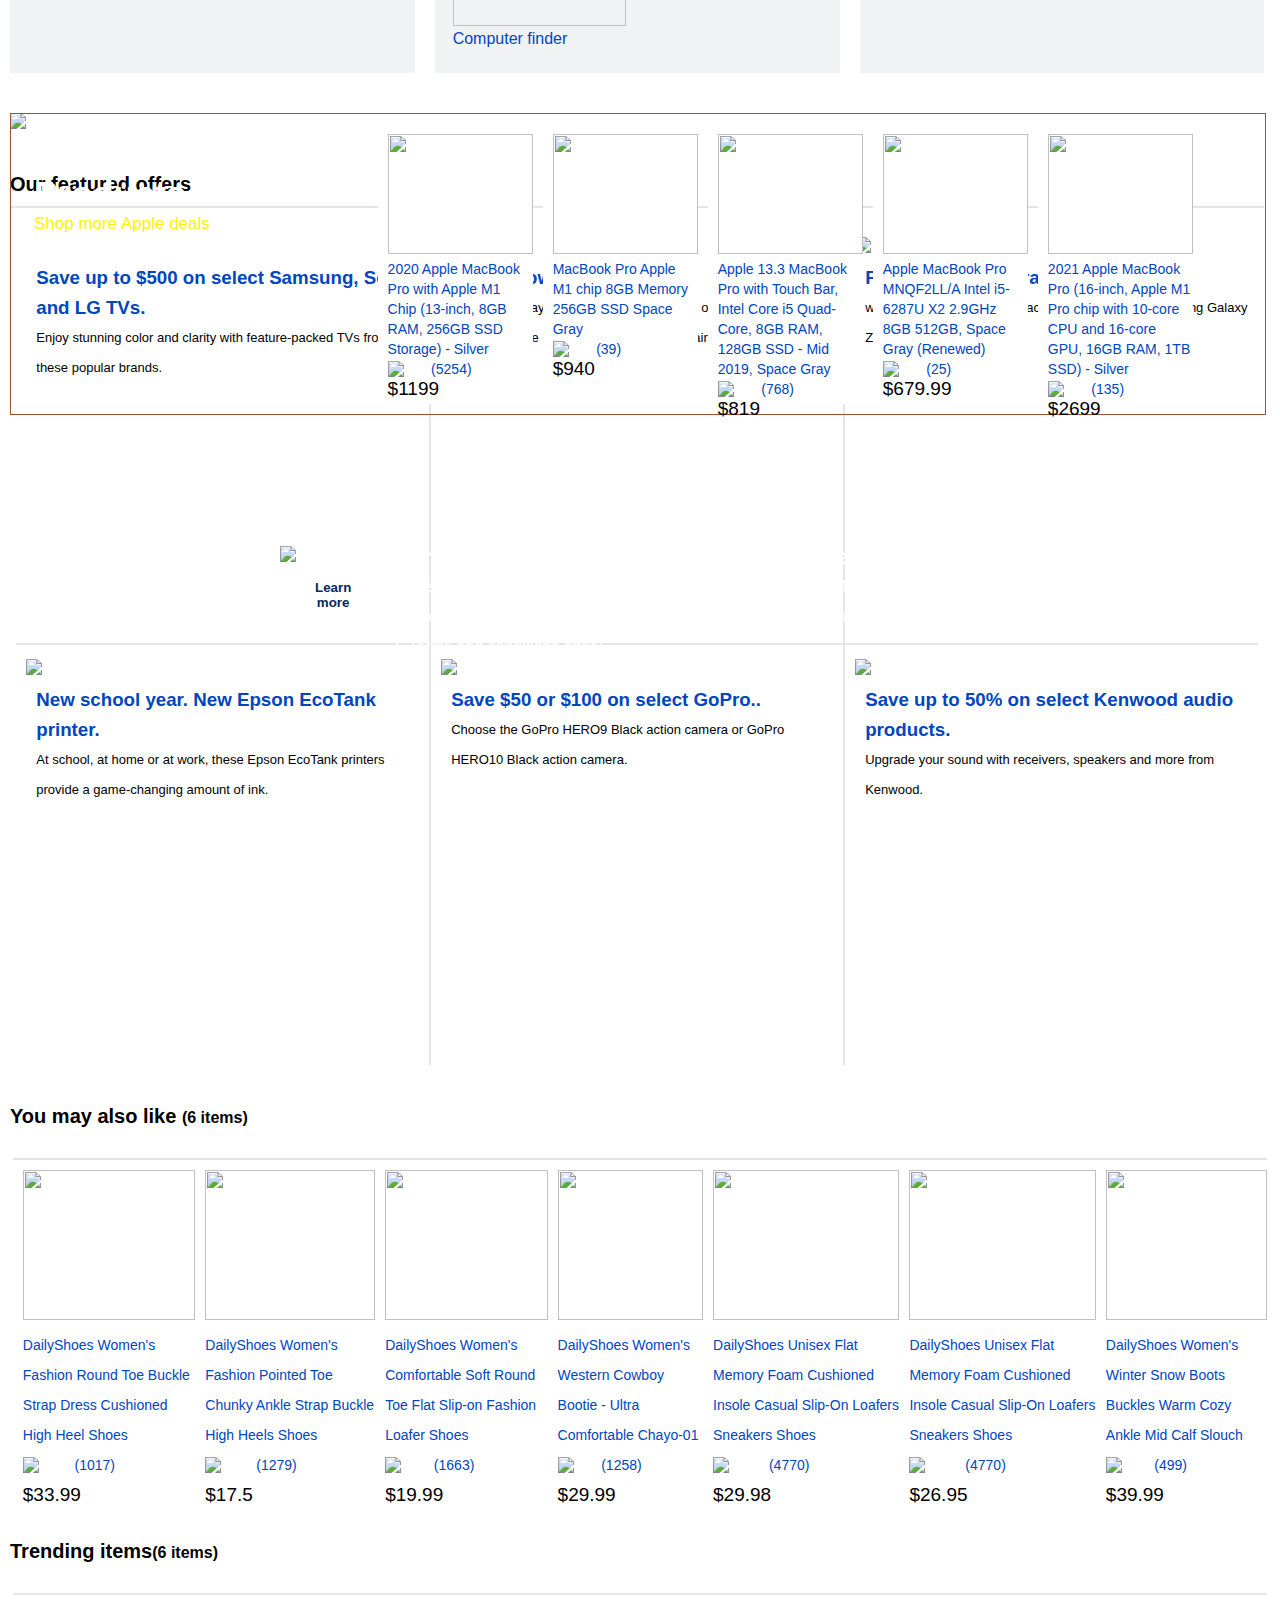
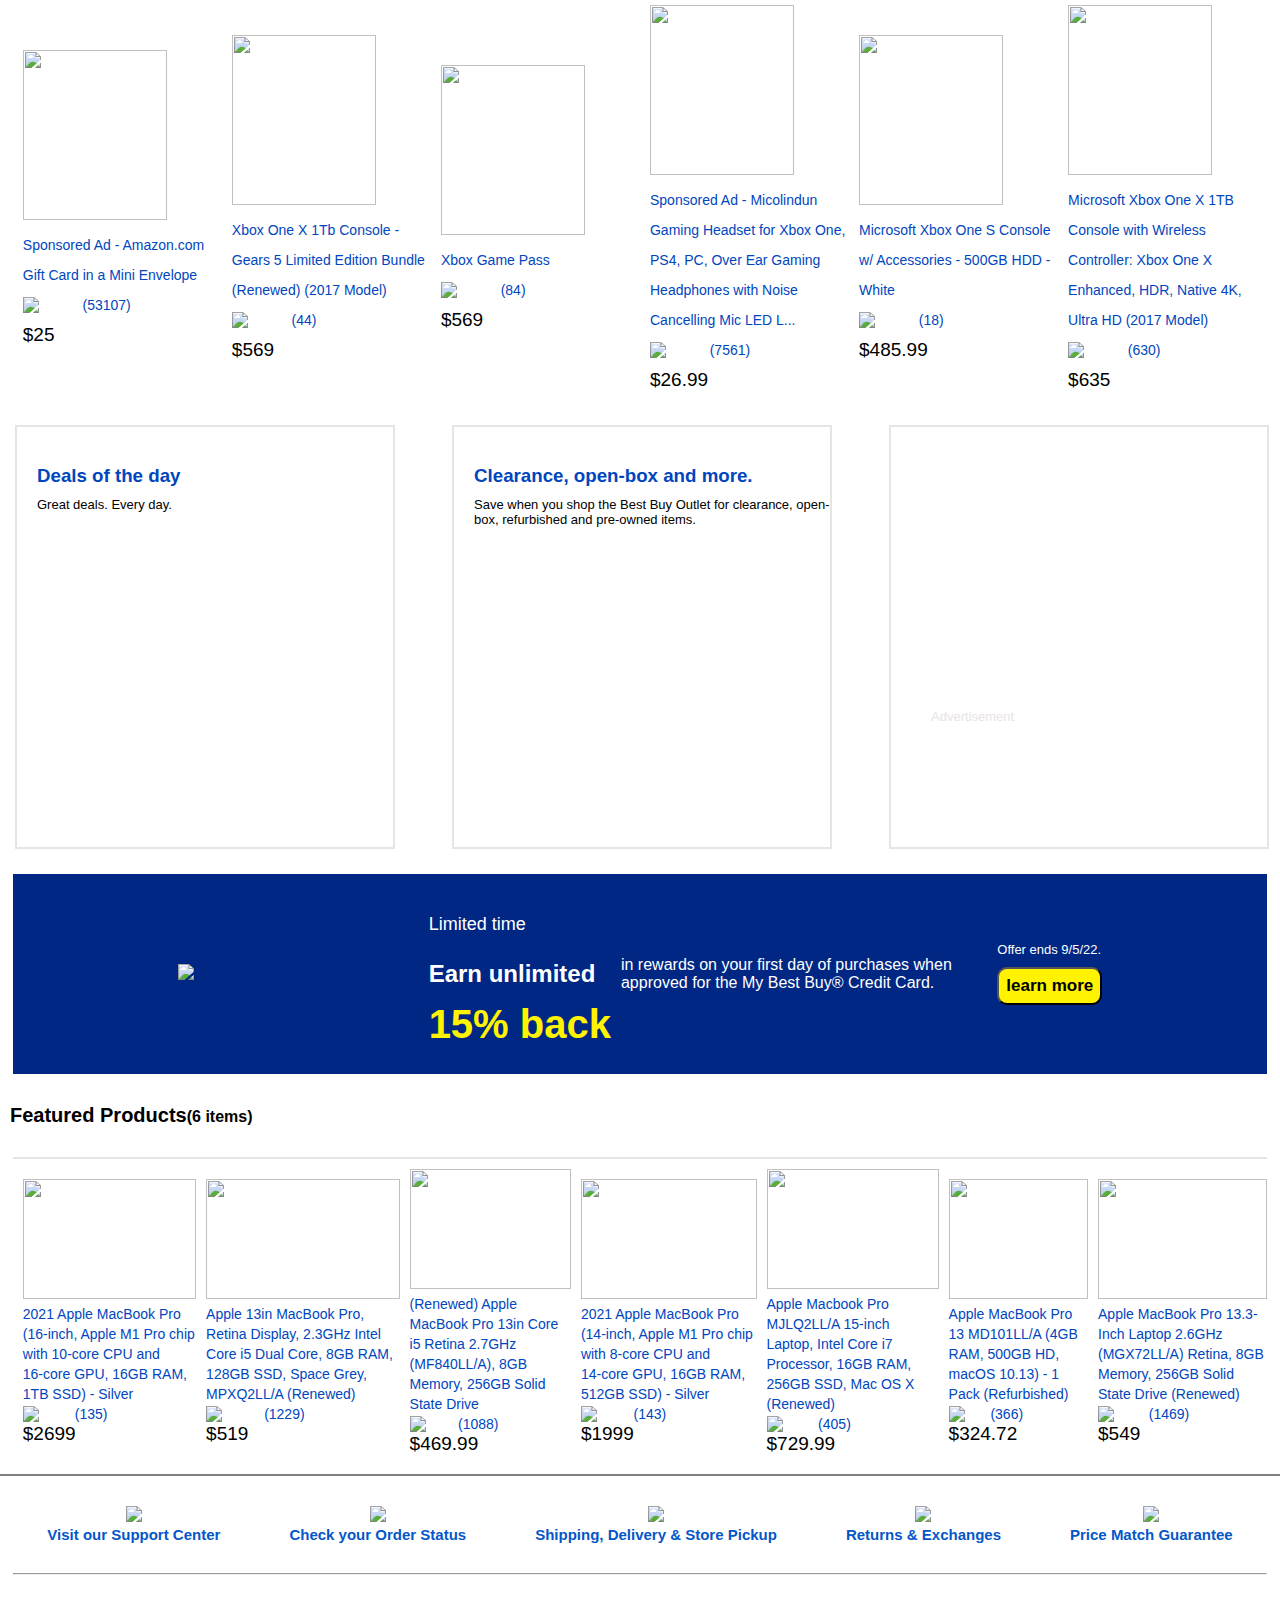
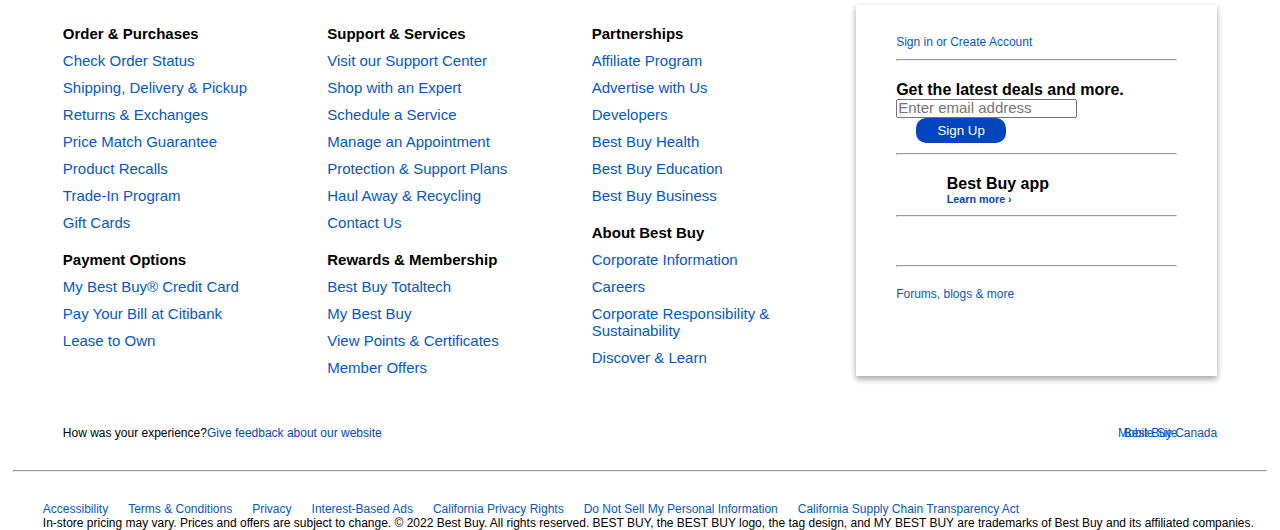
==== commit 07840ebc: "final changes" ====
--- a/index.html
+++ b/index.html
@@ -9,6 +9,7 @@
     <link rel="stylesheet" href="https://stackpath.bootstrapcdn.com/font-awesome/4.7.0/css/font-awesome.min.css">
     <link rel="stylesheet" href="./styles/css/index.css">
     <link rel="stylesheet" href="style.css">
+    <link rel="stylesheet" href='./styles/css/footer.css'>
     
 </head>
 
@@ -325,13 +326,12 @@
  <script src="./scripts/index.js"></script>
 
  <script type="module">
-    import {navbar,footer} from './components/navbar.js'
+    import {navbar} from './components/navbar.js'
     let container=document.getElementById("navbar")
     container.innerHTML=navbar()
-
-    let hell=document.querySelector('#luci')
-    hell.innerHTML=footer()
-
+    console.log(navbar())
+
+   
     document.getElementById("micro").addEventListener("click",function(){
         localStorage.clear()
     getData()
@@ -351,8 +351,6 @@
     let res=await data.json()
     console.log(res.result)
         localStorage.setItem('products',JSON.stringify(res.result))
-        
-        
    window.location.href='Productdisplayproject.html'
     }
     catch(err){
@@ -364,4 +362,37 @@
 document.querySelector('#t3').addEventListener('click',function(){
     window.location.href='dealoftheday.html'
 })
+document.querySelector('#c').addEventListener('click',function(){
+    window.location.href='cart.html'
+})
+
+document.querySelector('#one').addEventListener('click',function(){
+    window.location.href='index.html'
+})
+
+document.querySelector('#deald').addEventListener('click',function(){
+    window.location.href='dealoftheday.html'
+})
+document.querySelector('#tokyo').addEventListener('click',function(){
+    window.location.href='total.html'
+})
+document.querySelector('#berlin').addEventListener('click',function(){
+    window.location.href='creditcard.html'
+})
+document.querySelector('#denver').addEventListener('click',function(){
+    window.location.href='health.html'
+})
+document.querySelector('#dark').addEventListener('click',function(){
+    window.location.href='signin.html'
+})
+document.querySelector('#nairobi').addEventListener('click',function(){
+    window.location.href='signup.html'
+})
+
+
+import {helloworld} from './components/footer.js'
+let hell=document.querySelector('#luci')
+console.log(helloworld())
+    hell.innerHTML=helloworld()
+
 </script>--- a/style.css
+++ b/style.css
@@ -1,4 +1,9 @@
+
+body{
+    margin: 0;
+}
 #navbar{
+    
     position:relative;
     color: white;
     background-color:#0046be;
@@ -7,18 +12,19 @@
    
     font-family:sans-serif;
     font-size: 13px;
-    height: auto;
-    margin:-10px;
+    height: 150px;
+    /* margin:-10px; */
     
 }
 #one{
-    width: 2.5rem;
+    
+    width: 35%;
     cursor: pointer;
 }
 #first{
     display: grid;
     grid-template-columns:75% 40%;
-    height: 2rem;
+    height: 50%;
     gap: 10%;
     padding-top: 8px;
 }
@@ -33,10 +39,15 @@
 }
 #a>div{
     margin-left: -40%;
+    font-size: 20px;
 }
 #a>input{
     margin-left: -70%;
     position:relative;
+    height: 40%;
+    padding-left: 15px;
+    width: 200%;
+    border-radius: 10px;
 }
 
 #b{
@@ -55,6 +66,7 @@
     grid-template-columns: repeat(2,1fr);
     align-items: center;
     cursor: pointer;
+    font-size: 1.8em;
 }
 #c>div{
     margin-left:-30% ;
@@ -71,41 +83,45 @@
     size: 0.5em;;
 }
 #store{
-    width: 1.5em;
+    width: 1.2em;
+    
 }
 #g{
     display: grid;
     grid-template-columns: repeat(2,1fr);
     align-items: center;
     cursor: pointer;
+    font-size: 2em;
 }
 #g>div{
     margin-left:-20% ;
 }
 #micro{
 position:absolute ;
-left: 55%;
+left: 60%;
 cursor: pointer;
 }
 #second{
 box-sizing: border-box;
 display: grid;
-grid-template-columns: 70% 30%;
-font-size: 8px;
-margin-left: 12px;
+/* justify-content: space-around; */
+font-size: 1em;
+margin-top: 10px;
+/* margin: auto; */
+margin-left: 1%;
 }
 #second-first{
 display: flex;
 margin: 10px;
-gap: 12px;
-
-}
-#second-last{
+gap: 2.5%;
+
+}
+/* #second-last{
 display: flex;
 margin: 10px;
 gap: 15px;
-margin-left: -70px;
-}
+margin-left: -50px;
+} */
 .dropdown {
 position: relative;
 display: inline-block;
@@ -117,18 +133,20 @@
 position: absolute;
 background-color: #f9f9f9;
 color: #0046be;
-min-width: 160px;
+min-width: 300px;
+height: 200px;
 box-shadow: 0px 8px 16px 0px rgba(0,0,0,0.2);
 
 padding: 12px 16px;
 z-index: 1;
-font-size: 12px;
-
-}
-/* p{
+font-size: 18px;
+bottom: auto;
+
+}
+.underline{
 border-bottom: 1px solid lightskyblue;
-} */
-p:last-child{
+}
+.underline:last-child{
 border-bottom: none;
 }
 
@@ -152,17 +170,21 @@
 text-align: center;
 box-sizing: border-box;
 width: 100%;
-font-size:8px;
+font-size:12px;
 margin-bottom: 8px;
 border:1px solid #0046be;
 color:#0046be;
-padding: 4px;
+padding: 7px;
 border-radius: 5px;
 }
 #dark{
 background-color:blue;
 border: none;
 color: white;
+cursor: pointer;
+}
+.btn{
+    cursor:pointer
 }
 .btn:hover,#dark:hover{
 background-color: darkblue;
@@ -173,12 +195,12 @@
 }
 #para{
 text-align: center;
-font-size: 8px;
+font-size: 10px;
 border-bottom: none;
 color: black;
 }
 #scroll{
-height: 250px;
+height: 350px;
 overflow-y: scroll;
 }
 
@@ -187,8 +209,8 @@
 position: absolute;
 background-color:white;
 color: #0046be;
-min-width: 460px;
-height: 210px;
+min-width: 960px;
+height: 410px;
 box-shadow: 0px 8px 16px 0px rgba(0,0,0,0.2);
 
 padding: 12px 16px;
@@ -205,25 +227,26 @@
 grid-template-columns: repeat(4,1fr) ;
 width: 170%;
 justify-content: center;
+margin-top: 20px;
 
 }
 
 
 #i,#t{
-margin-left: -210px;
-align-items: center;
-font-size: 8px;
+margin-left: -140%;
+/* align-items: center; */
+font-size: 12px;
 margin-top: 15px;
 
 }
 #j{
-margin-left: -150px;
+margin-left:-300px;
 }
 
 #k{
 font-size: large;
-margin-left:140px;
-margin-top: 50px;
+margin-left:350px;
+margin-top: 100px;
 }
 .l{
 display: grid;
@@ -231,40 +254,42 @@
 justify-content: space-between;
 }
 .m{
-font-size: 15px;
+font-size: 18px;
 color: black;
 }
 .line,.line1{
 border-left: 1px solid #0046be;
-height: 20px;
+height: 30px;
 width: 0px;
 margin-top: 10px;
-margin-left: -30px;
+margin-left: -190px;
 }
 #n{
-margin-left: 210px;
+margin-left: 90%;
 }
 #down{
 display: flex;
 color: black;
+margin-left: 15%;
+margin-top: 75px;
+
 }
 #q{
 border: none;
-font-size: 8px;
-text-align: center;
-}
-#p{
-text-align: center;
-width: 50%;
-margin: auto;
-margin-top: 50px;
+font-size: 15px;
+/* text-align: center; */
+}
+#p1{
+/* text-align: center; */
+font-size: 38px;
+width: 60%;
 }
 #r{
 box-sizing: border-box;
-width: 69%;
-margin-left: 45px;
-font-size: 8px;
-padding: 3px;
+width: 60%;
+/* margin-left: 45px; */
+font-size: 12px;
+padding: 5px;
 background-color: #0046be;
 border: none;
 border-radius: 3px;
@@ -274,11 +299,14 @@
 background-color: darkblue;
 }
 .s{
-width:40%;
-
-}
+width:80%;
+
+
+}
+
 .down-second{
-margin-top: 58px;
+/* margin-top: 58px; */
+margin-left: -30%;
 
 }
 .o{
@@ -288,13 +316,13 @@
 justify-content: center;
 }
 #t{
-margin-left: -245px;
+margin-left: -155%;
 }
 #u{
-margin-left: -150px;
+margin-left: -75%;
 }
 .line1{
-margin-left: -60px;
+margin-left: -60%;
 }
 #t,.w{
 border: none;
@@ -303,17 +331,621 @@
 width: 58%;
 margin: auto;
 margin-top:40px ;
+font-size: 30px;
 }
 .w{
 font-size: 8px;
 width: 55%;
 margin: auto;
 margin-top: 10px;
+border-bottom: 0;
 }
 .x{
 width: 43%;
 }
+/* .down-first2{
+margin-top: %;
+} */
 input::-webkit-input-placeholder {
-font-size: 10px;
+font-size: 15px;
 line-height: 3;
+}
+
+
+
+@media screen and (min-width:651px) and (max-width:1024px){
+   
+    .dropdown {
+        position: relative;
+        display: inline-block;
+        
+        }
+        
+        .dropdown-content {
+        display: none;
+        position: absolute;
+        background-color: #f9f9f9;
+        color: #0046be;
+        min-width: 160px;
+        box-shadow: 0px 8px 16px 0px rgba(0,0,0,0.2);
+        
+        padding: 12px 16px;
+        z-index: 1;
+        font-size: 12px;
+        
+        }
+        p{
+        border-bottom: 1px solid lightskyblue;
+        }
+        p:last-child{
+        border-bottom: none;
+        }
+        
+        .dropdown:hover .dropdown-content {
+        display: block;
+        
+        
+        }
+        #second .fa{
+        margin-right: 6px;
+        margin-left: 6px;
+        } 
+        a{
+        text-decoration: none;
+        color: white;
+        }
+        a:hover{
+        text-decoration-line: underline;
+        }
+        .btn{
+        text-align: center;
+        box-sizing: border-box;
+        width: 100%;
+        font-size:8px;
+        margin-bottom: 8px;
+        border:1px solid #0046be;
+        color:#0046be;
+        padding: 4px;
+        border-radius: 5px;
+        }
+        #dark{
+        background-color:blue;
+        border: none;
+        color: white;
+        }
+        .btn:hover,#dark:hover{
+        background-color: darkblue;
+        color: white;
+        }
+        .blue{
+        color: #0046be;
+        }
+        #para{
+        text-align: center;
+        font-size: 8px;
+        border-bottom: none;
+        color: black;
+        }
+        #scroll{
+        height: 250px;
+        overflow-y: scroll;
+        }
+        
+        .h{
+        display: none;
+        position: absolute;
+        background-color:white;
+        color: #0046be;
+        min-width: 460px;
+        height: 210px;
+        box-shadow: 0px 8px 16px 0px rgba(0,0,0,0.2);
+        
+        padding: 12px 16px;
+        z-index: 1;
+        font-size: 12px;
+        right: 0;
+        left: auto;
+        }
+        .dropdown:hover .h{
+        display: block;
+        }
+        .up{
+        display: grid;
+        grid-template-columns: repeat(4,1fr) ;
+        width: 170%;
+        justify-content: center;
+        
+        }
+        
+        
+        #i,#t{
+        margin-left: -210px;
+        align-items: center;
+        font-size: 8px;
+        margin-top: 15px;
+        
+        }
+        #j{
+        margin-left: -150px;
+        }
+        
+        #k{
+        font-size: large;
+        margin-left:140px;
+        margin-top: 50px;
+        }
+        .l{
+        display: grid;
+        grid-template-columns: repeat(2,1fr);
+        justify-content: space-between;
+        }
+        .m{
+        font-size: 15px;
+        color: black;
+        }
+        .line,.line1{
+        border-left: 1px solid #0046be;
+        height: 20px;
+        width: 0px;
+        margin-top: 10px;
+        margin-left: -30px;
+        }
+        #n{
+        margin-left: 210px;
+        }
+        #down{
+        display: flex;
+        color: black;
+        }
+        #q{
+        border: none;
+        font-size: 8px;
+        text-align: center;
+        }
+        #p{
+        text-align: center;
+        width: 50%;
+        margin: auto;
+        margin-top: 50px;
+        }
+        #r{
+        box-sizing: border-box;
+        width: 69%;
+        margin-left: 45px;
+        font-size: 8px;
+        padding: 3px;
+        background-color: #0046be;
+        border: none;
+        border-radius: 3px;
+        color: white;
+        }
+        #r:hover{
+        background-color: darkblue;
+        }
+        .s{
+        width:40%;
+        
+        }
+        .down-second{
+        margin-top: 58px;
+        
+        }
+        .o{
+        display: grid;
+        grid-template-columns:repeat(4,1fr) ;
+        width: 170%;
+        justify-content: center;
+        }
+        #t{
+        margin-left: -245px;
+        }
+        #u{
+        margin-left: -150px;
+        }
+        .line1{
+        margin-left: -60px;
+        }
+        #t,.w{
+        border: none;
+        }
+        #v{
+        width: 58%;
+        margin: auto;
+        margin-top:40px ;
+        }
+        .w{
+        font-size: 8px;
+        width: 55%;
+        margin: auto;
+        margin-top: 10px;
+        }
+        .x{
+        width: 43%;
+        }
+
+        #second{
+            box-sizing: border-box;
+            display: grid;
+            /* justify-content: space-around; */
+            font-size: .7rem;
+            margin: auto;
+            /* margin-left: 1%; */
+            }
+            #second-first{
+            display: flex;
+            margin: 10px;
+            gap: 1%;
+            font-size:1.2ch;
+
+            }
+            #b{
+                display: grid;
+                grid-template-columns: repeat(2,1fr);
+                align-items: center;
+                display: grid;
+                align-items: center;
+                /* margin-left: 1rem; */
+                width: 0%;
+                margin-left: -60px;
+                gap: 10px;
+                
+            }
+            #c{
+                display: grid;
+                grid-template-columns: repeat(2,1fr);
+                align-items: center;
+                cursor: pointer;
+                font-size: 1rem;
+            }
+            #c>div{
+                margin-left:2% ;
+                font-weight: bold;
+            }
+            
+            #cart_logo{
+                width: 1em;
+            }
+            #store{
+                width: 1.2em;
+                
+            }
+            #g{
+                display: grid;
+                grid-template-columns: repeat(2,1fr);
+                align-items: center;
+                cursor: pointer;
+                font-size: 1rem;
+                font-weight: bold;
+            }
+            #g>div{
+                margin-left:0% ;
+            }
+            #micro{
+            position:absolute ;
+            left: 60%;
+            cursor: pointer;
+            }
+            #a>div{
+                margin-left: -20%;
+                font-size: 15px;
+            }
+            #a>input{
+                margin-left: -40%;
+                position:relative;
+                height: 40%;
+                width: 200%;
+                border-radius: 10px;
+            }
+            #one{
+                width: 70%;
+            }
+            #micro{
+                position:absolute ;
+                left: 64%;
+                cursor: pointer;
+            }
+            #scroll{
+                height: 360px;
+                overflow-y: scroll;
+                }
+                
+        
+
+  
+}
+@media screen and (min-width:320px) and (max-width:650px){
+    .dropdown {
+        position: relative;
+        display: inline-block;
+        
+        }
+        
+        .dropdown-content {
+        display: none;
+        position: absolute;
+        background-color: #f9f9f9;
+        color: #0046be;
+        min-width: 160px;
+        box-shadow: 0px 8px 16px 0px rgba(0,0,0,0.2);
+        
+        padding: 12px 16px;
+        z-index: 1;
+        font-size: 12px;
+        
+        }
+        p{
+        border-bottom: 1px solid lightskyblue;
+        }
+        p:last-child{
+        border-bottom: none;
+        }
+        
+        .dropdown:hover .dropdown-content {
+        display: block;
+        
+        
+        }
+        #second .fa{
+        margin-right: 6px;
+        margin-left: 6px;
+        } 
+        a{
+        text-decoration: none;
+        color: white;
+        }
+        a:hover{
+        text-decoration-line: underline;
+        }
+        .btn{
+        text-align: center;
+        box-sizing: border-box;
+        width: 100%;
+        font-size:8px;
+        margin-bottom: 8px;
+        border:1px solid #0046be;
+        color:#0046be;
+        padding: 4px;
+        border-radius: 5px;
+        }
+        #dark{
+        background-color:blue;
+        border: none;
+        color: white;
+        }
+        .btn:hover,#dark:hover{
+        background-color: darkblue;
+        color: white;
+        }
+        .blue{
+        color: #0046be;
+        }
+        #para{
+        text-align: center;
+        font-size: 8px;
+        border-bottom: none;
+        color: black;
+        }
+        #scroll{
+        height: 250px;
+        overflow-y: scroll;
+        }
+        
+        .h{
+        display: none;
+        position: absolute;
+        background-color:white;
+        color: #0046be;
+        min-width: 360px;
+        height: 210px;
+        box-shadow: 0px 8px 16px 0px rgba(0,0,0,0.2);
+        
+        padding: 12px 16px;
+        z-index: 1;
+        font-size: 12px;
+        right: 0;
+        left: auto;
+        }
+        .dropdown:hover .h{
+        display: block;
+        }
+        .up{
+        display: grid;
+        grid-template-columns: repeat(4,1fr) ;
+        width: 170%;
+        justify-content: center;
+        
+        }
+        
+        
+        #i,#t{
+        margin-left: -110px;
+        align-items: center;
+        font-size: 8px;
+        margin-top: 15px;
+        
+        }
+        #j{
+        margin-left: -150px;
+        }
+        
+        #k{
+        font-size: large;
+        margin-left:140px;
+        margin-top: 50px;
+        }
+        .l{
+        display: grid;
+        grid-template-columns: repeat(2,1fr);
+        justify-content: space-between;
+        }
+        .m{
+        font-size: 15px;
+        color: black;
+        }
+        .line,.line1{
+        border-left: 1px solid #0046be;
+        height: 20px;
+        width: 0px;
+        margin-top: 10px;
+        margin-left: -30px;
+        }
+        #n{
+        margin-left: 210px;
+        }
+        #down{
+        display: flex;
+        color: black;
+        }
+        #q{
+        border: none;
+        font-size: 8px;
+        text-align: center;
+        }
+        #p{
+        text-align: center;
+        width: 50%;
+        margin: auto;
+        margin-top: 50px;
+        }
+        #r{
+        box-sizing: border-box;
+        width: 69%;
+        margin-left: 45px;
+        font-size: 8px;
+        padding: 3px;
+        background-color: #0046be;
+        border: none;
+        border-radius: 3px;
+        color: white;
+        }
+        #r:hover{
+        background-color: darkblue;
+        }
+        .s{
+        width:40%;
+        
+        }
+        .down-second{
+        margin-top: 58px;
+        
+        }
+        .o{
+        display: grid;
+        grid-template-columns:repeat(4,1fr) ;
+        width: 170%;
+        justify-content: center;
+        }
+        #t{
+        margin-left: -245px;
+        }
+        #u{
+        margin-left: -150px;
+        }
+        .line1{
+        margin-left: -60px;
+        }
+        #t,.w{
+        border: none;
+        }
+        #v{
+        width: 58%;
+        margin: auto;
+        margin-top:40px ;
+        }
+        .w{
+        font-size: 8px;
+        width: 55%;
+        margin: auto;
+        margin-top: 10px;
+        }
+        .x{
+        width: 43%;
+        }
+
+        #second{
+            box-sizing: border-box;
+            display: grid;
+            /* justify-content: space-around; */
+            font-size: .7rem;
+            margin: auto;
+            /* margin-left: 1%; */
+            }
+            #second-first{
+            display: flex;
+            margin: 10px;
+            gap: 1%;
+            font-size:1.2ch;
+
+            }
+            #b{
+                display: grid;
+                grid-template-columns: repeat(2,1fr);
+                align-items: center;
+                display: grid;
+                align-items: center;
+                /* margin-left: 1rem; */
+                width: 0%;
+                margin-left: -60px;
+                gap: 10px;
+                
+            }
+            #c{
+                display: grid;
+                grid-template-columns: repeat(2,1fr);
+                align-items: center;
+                cursor: pointer;
+                font-size: 1rem;
+            }
+            #c>div{
+                margin-left:2% ;
+                font-weight: bold;
+            }
+            
+            #cart_logo{
+                width: 1em;
+            }
+            #store{
+                width: 1.2em;
+                
+            }
+            #g{
+                display: grid;
+                grid-template-columns: repeat(2,1fr);
+                align-items: center;
+                cursor: pointer;
+                font-size: 1rem;
+                font-weight: bold;
+            }
+            #g>div{
+                margin-left:0% ;
+            }
+            #micro{
+            position:absolute ;
+            left: 60%;
+            cursor: pointer;
+            }
+            #a>div{
+                margin-left: -20%;
+                font-size: 15px;
+            }
+            #a>input{
+                margin-left: -40%;
+                position:relative;
+                height: 40%;
+                width: 200%;
+                border-radius: 10px;
+            }
+            #one{
+                width: 70%;
+            }
+            #micro{
+                position:absolute ;
+                left: 64%;
+                cursor: pointer;
+            }
+            #scroll{
+                height: auto;
+                overflow: hidden;
+                }
+                
 }--- a/styles/css/footer.css
+++ b/styles/css/footer.css
@@ -0,0 +1,135 @@
+body{
+    /* min-height: 100vh; */
+    display: flex;
+    flex-direction: column;
+}
+.footer{
+    margin-top: auto;
+    font-family: sans-serif;
+    color: #f0f2f4;
+    width: 98%;
+    margin: auto;
+}
+.a1{
+    width: 30%;
+   
+}
+.b1{
+    width: 20%;
+}
+#first1{
+   display:flex;
+  
+   text-align: center;
+  
+}
+#first1>div{
+    margin: auto;
+}
+.font{
+    font-size: 15px;
+    color:#0457c8;
+    font-weight: bold;
+    
+}
+#second{
+    margin-top: -30px;
+    
+}
+
+#middle{
+    margin-top: 10px;
+   
+    margin-right: 150px;
+}
+#middle a{
+    text-decoration: none;
+    color:#0457c8;
+}
+#middle a:hover{
+    text-decoration-line: underline;
+}
+#list{
+    display: grid;
+    grid-template-columns: repeat(4,1fr);
+    /* margin: auto; */
+    margin-left: 30px;
+}
+.c1{
+    font-size: 15px;
+    /* margin: auto; */
+    
+}
+.d1>div{
+    margin-top: 10px;
+    margin-left: 20px;
+}
+
+.d1{
+    margin-top: 20px;
+   
+}
+hr{
+    margin: 30px 0
+}
+.tag{
+    color: black;
+    font-weight: bold;
+}
+#e1,.h1, .h2{
+    font-size: 12px;
+    color: black;
+    margin-top: 50px;
+    margin-left: 50px;
+}
+#di{
+    display: flex;
+    justify-content: space-between;
+}
+.h1{
+    margin-right: -790px;
+}
+.h2{
+   margin-right: -100px;
+}
+#lower{
+   margin-left: 30px;
+   
+}
+#g1{
+   font-size: 12px;
+   color: #0457c8;
+   display: flex; 
+   gap: 20px;
+}
+#g2{
+    font-size: 12px;
+    color:black ;
+    
+}
+#learn{
+    box-shadow: rgba(0, 0, 0, 0.16) 0px 3px 6px, rgba(0, 0, 0, 0.23) 0px 3px 6px;
+    padding: 40px;
+    width: 100%;
+    margin-left: 20px;
+    color: black;
+   
+}
+#learn>div{
+    margin-top: -10px;
+    margin-bottom: -20px;
+}
+.sc{
+    font-size: 12px;
+}
+#bob{
+    display: flex;
+}
+
+.dis{
+   margin-right: 35px;
+   width: 8%;
+}
+#es:hover{
+    background-color:#001e73 ;
+}